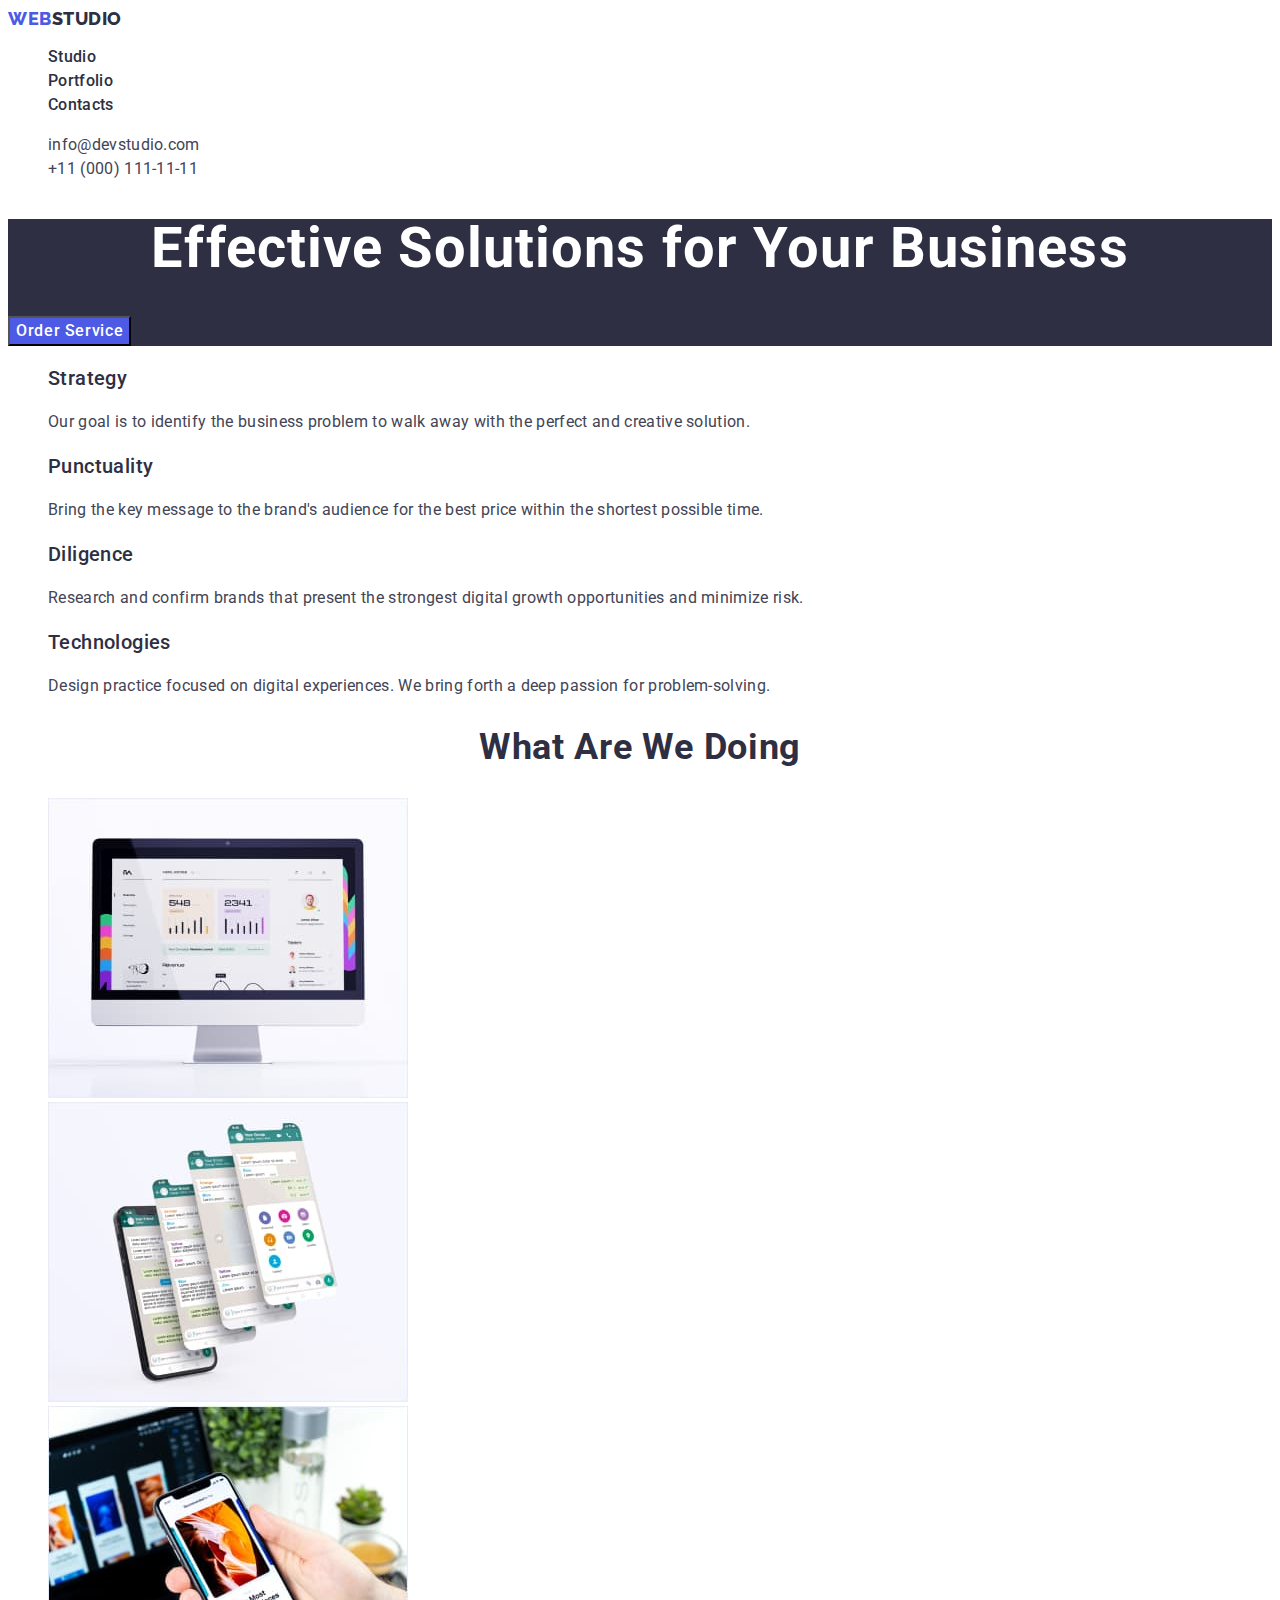
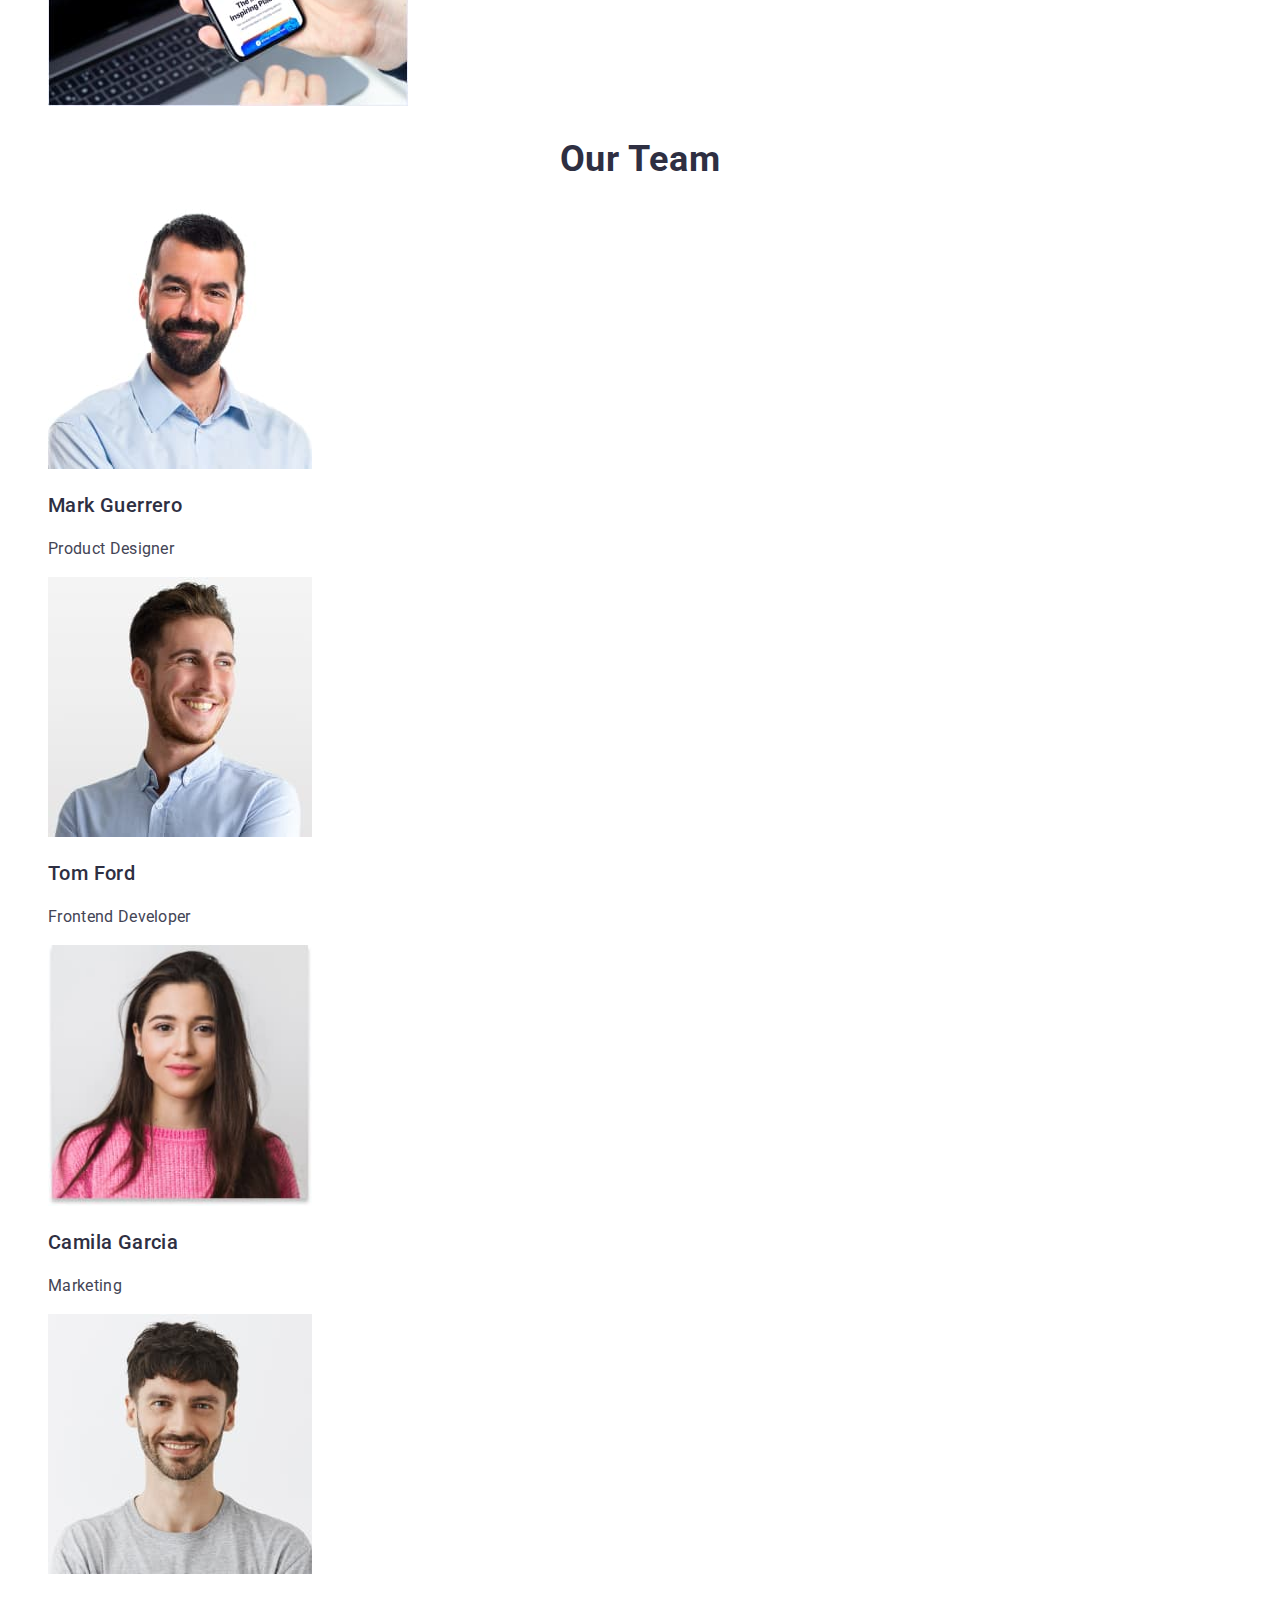
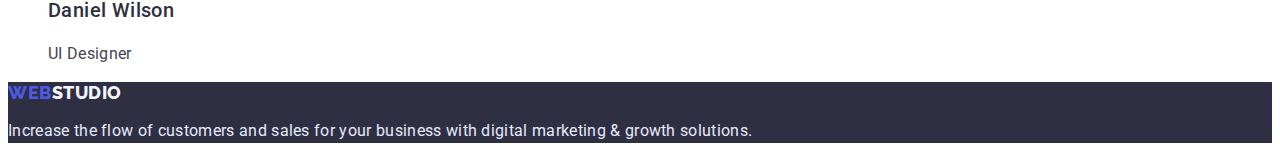
==== index.html @ 85e49968 "Initial commit" ====
<!DOCTYPE html>
<html lang="en">

<head>
    <meta charset="UTF-8">
    <meta http-equiv="X-UA-Compatible" content="IE=edge">
    <meta name="viewport" content="width=device-width, initial-scale=1.0">
    <link rel="preconnect" href="https://fonts.googleapis.com">
    <link rel="preconnect" href="https://fonts.gstatic.com" crossorigin>
    <link
        href="https://fonts.googleapis.com/css2?family=Raleway:wght@800&family=Roboto:wght@400;500;700;900&display=swap"
        rel="stylesheet">
    <link rel="stylesheet" href="./css/styles.css">

    <title>Студія</title>
</head>

<body>
    <header class="header">
        <nav class="nav">
            <a class="logo link" href="./index.html">Web<span class="color">Studio</span></a>
            <ul class="menu list">
                <li class="menu-item"><a class="menu-link link" href="./index.html">Studio</a></li>
                <li class="menu-item"><a class="menu-link link" href="./portfolio.html">Portfolio</a></li>
                <li class="menu-item"><a class="menu-link link" href="">Contacts</a></li>
            </ul>
        </nav>
        <address class="address">
            <ul class="address-list list">
                <li class="address-item"><a class="address-link link"
                        href="mailto:info@devstudio.com">info@devstudio.com</a></li>
                <li class="address-item"><a class="address-link link" href="tel:+110001111111">+11 (000) 111-11-11</a>
                </li>
            </ul>
        </address>
    </header>
    <main>
        <!-- Section Hero -->
        <section class="hero">
            <h1 class="hero-title">Effective Solutions for Your Business</h1>
            <button class="hero-button" type="button">Order Service</button>
        </section>
         <!-- Section Advantages (h2 need to hide in css) -->
        <section class="advantages">
            <h2 hidden class="adv-title">Our Advantages</h2>
            <ul class="adv-list list">
                <li class="adv-list-items">
                    <h3 class="adv-subtitle">Strategy</h3>
                    <p class="adv-text text">
                        Our goal is to identify the business problem to walk away with the perfect and creative
                        solution.
                    </p>
                </li>
                <li class="adv-list-items">
                    <h3 class="adv-subtitle">Punctuality</h3>
                    <p class="adv-text text">
                        Bring the key message to the brand's audience for the best price within the shortest possible
                        time.
                    </p>
                </li>
                <li class="adv-list-items">
                    <h3 class="adv-subtitle">Diligence</h3>
                    <p class="adv-text text">
                        Research and confirm brands that present the strongest digital growth opportunities and minimize
                        risk.
                    </p>
                </li>
                <li class="adv-list-items">
                    <h3 class="adv-subtitle">Technologies</h3>
                    <p class="adv-text text">
                        Design practice focused on digital experiences. We bring forth a deep passion for
                        problem-solving.
                    </p>
                </li>
            </ul>
        </section>
        <!-- Section What we are doing -->
        <section class="work">
            <h2 class="work-title">What are we doing</h2>
            <ul class="work-list list">
                <li><img src="./images/img-1.jpg" alt="Computer monitor" width="360"></li>
                <li><img src="./images/img-2.jpg" alt="Mobile app image" width="360"></li>
                <li><img src="./images/img-3.jpg" alt="Responsive website design image" width="360"></li>
            </ul>
        </section>
        <!-- Section Our team -->
        <section class="team">
            <h2 class="team-title">Our Team</h2>
            <ul class="team-list list">
                <li>
                    <img src="./images/Marc-Guerrero.jpg" alt="Marck Guerrero photo" width="264">
                    <h3 class="team-subtitle">Mark Guerrero</h3>
                    <p class="team-text">Product Designer</p>
                </li>
                <li>
                    <img src="./images/Tom-Ford.jpg" alt="Tom Ford photo" width="264">
                    <h3 class="team-subtitle">Tom Ford</h3>
                    <p class="team-text">Frontend Developer</p>
                </li>
                <li>
                    <img src="./images/Camila-Garcia.jpg" alt="Camila Garcia photo" width="264">
                    <h3 class="team-subtitle">Camila Garcia</h3>
                    <p class="team-text">Marketing</p>
                </li>
                <li>
                    <img src="./images/Daniel-Wilson.jpg" alt="Daniel Wilson photo" width="264">
                    <h3 class="team-subtitle">Daniel Wilson</h3>
                    <p class="team-text">UI Designer</p>
                </li>
            </ul>
        </section>
    </main>
    <footer class="footer">
        <a class="footer-logo link" href="./index.html">Web<span class="footer-color">Studio</span></a>
        <p class="footer-text">Increase the flow of customers and sales for your business with digital marketing &
            growth
            solutions.</p>
    </footer>
</body>

</html>
---- css/styles.css ----
:root {
  --text-color: #434455;
  --title-text-color: #2e2f42;
  --primary-brand-color: #4d5ae5;
  --pressed-state-color: #404bbf;
  --primary-accent-color: #e7e9fc;
  --primary-bg-color: #f4f4fd;
}

body {
  font-family: "Roboto", sans-serif;
  color: var(--text-color);
}

/* ============= COPMPONENTS ======================= */
.list {
  list-style: none;
}

.link {
  text-decoration: none;
}

.h2-title {
  font-family: "Roboto", sans-serif;
  font-weight: 700;
  font-size: 36px;
  line-height: 1.11;
  text-align: center;
  letter-spacing: 0.02em;
  text-transform: capitalize;

  color: var(--title-text-color);
}

.h3-title {
  font-family: "Roboto", sans-serif;
  font-weight: 500;
  font-size: 20px;
  line-height: 1.2;
  letter-spacing: 0.02em;

  color: var(--title-text-color);
}

.text {
  font-family: "Roboto", sans-serif;
  font-weight: 400;
  font-size: 16px;
  line-height: 1.5;
  letter-spacing: 0.02em;

  color: var(--text-color);
}

/* ===============COMPONENTS====================== */

/* Header */

.logo {
  font-family: "Raleway", sans-serif;
  font-weight: 800;
  font-size: 18px;
  line-height: 1.17;
  letter-spacing: 0.03em;
  text-transform: uppercase;

  color: var(--primary-brand-color);
}

.color {
  color: #2e2f42;
}

.menu-link {
  font-family: "Roboto", sans-serif;
  font-weight: 500;
  font-size: 16px;
  line-height: 1.5;
  letter-spacing: 0.02em;

  color: var(--title-text-color);
}

.menu-link:hover,
.menu-link:focus {
  color: var(--pressed-state-color);
}

.address {
  font-style: normal;
}

.address-link {
  font-family: "Roboto", sans-serif;
  font-weight: 400;
  font-size: 16px;
  line-height: 1.5;
  letter-spacing: 0.02em;

  color: var(--text-color);
}

.address-link:hover,
.address-link:focus {
  color: var(--pressed-state-color);
}

/* Section HERO */

.hero {
  background-color: #2e2f42;
}

.hero-title {
  font-family: "Roboto", sans-serif;
  font-weight: 700;
  font-size: 56px;
  line-height: 1.07;
  text-align: center;
  letter-spacing: 0.02em;

  color: #ffffff;
}

.hero-button {
  font-family: "Roboto", sans-serif;
  font-weight: 500;
  font-size: 16px;
  line-height: 1.5;
  align-items: center;
  letter-spacing: 0.04em;
  cursor: pointer;

  color: #ffffff;
  background-color: var(--primary-brand-color);
}

/* Section ADVANTAGES */

.adv-subtitle {
  font-family: "Roboto", sans-serif;
  font-weight: 500;
  font-size: 20px;
  line-height: 1.2;
  letter-spacing: 0.02em;

  color: var(--title-text-color);
}

/* Section WORK */
.work-title {
  font-family: "Roboto", sans-serif;
  font-weight: 700;
  font-size: 36px;
  line-height: 1.11;
  letter-spacing: 0.02em;
  text-transform: capitalize;
  text-align: center;

  color: #2e2f42;
}

/* Section  TEAM*/

.team-title {
  font-family: "Roboto", sans-serif;
  font-weight: 700;
  font-size: 36px;
  line-height: 1.11;
  letter-spacing: 0.02em;
  text-transform: capitalize;
  text-align: center;

  color: #2e2f42;
}

.team-subtitle {
  font-family: "Roboto", sans-serif;
  font-weight: 500;
  font-size: 20px;
  line-height: 1.2;
  letter-spacing: 0.02em;

  color: #2e2f42;
}

.team-text {
  font-family: "Roboto", sans-serif;
  font-weight: 400;
  font-size: 16px;
  line-height: 1.5;
  letter-spacing: 0.02em;

  color: #434455;
}

/* Footer */

.footer {
  background-color: #2e2f42;
}

.footer-logo {
  font-family: "Raleway", sans-serif;
  font-style: normal;
  font-weight: 800;
  font-size: 18px;
  line-height: 1.17;
  letter-spacing: 0.03em;
  text-transform: uppercase;

  color: var(--primary-brand-color);
}

.footer-color {
  color: #f4f4fd;
}

.footer-text {
  font-family: "Roboto", sans-serif;
  font-weight: 400;
  font-size: 16px;
  line-height: 1.5;
  letter-spacing: 0.02em;
  color: #e7e9fc;
}

/* -------PORTFOLIO PAGE--------- */

/* Filter */

.filter-button {
  font-family: "Roboto", sans-serif;
  font-weight: 500;
  font-size: 16px;
  line-height: 1.5;
  letter-spacing: 0.04em;
  cursor: pointer;

  color: var(--primary-brand-color);
}

.filter-button:hover,
.filter-button:focus {
  color: #e7e9fc;
  background-color: var(--primary-brand-color);
}

/* Works list */

.works-item-title {
  font-family: "Roboto";
  font-weight: 500;
  font-size: 20px;
  line-height: 1.2;
  letter-spacing: 0.02em;

  color: #2e2f42;
}

.item-text {
  font-family: "Roboto";
  font-weight: 400;
  font-size: 16px;
  line-height: 1.5;
  letter-spacing: 0.02em;
  
  color: #434455;
}
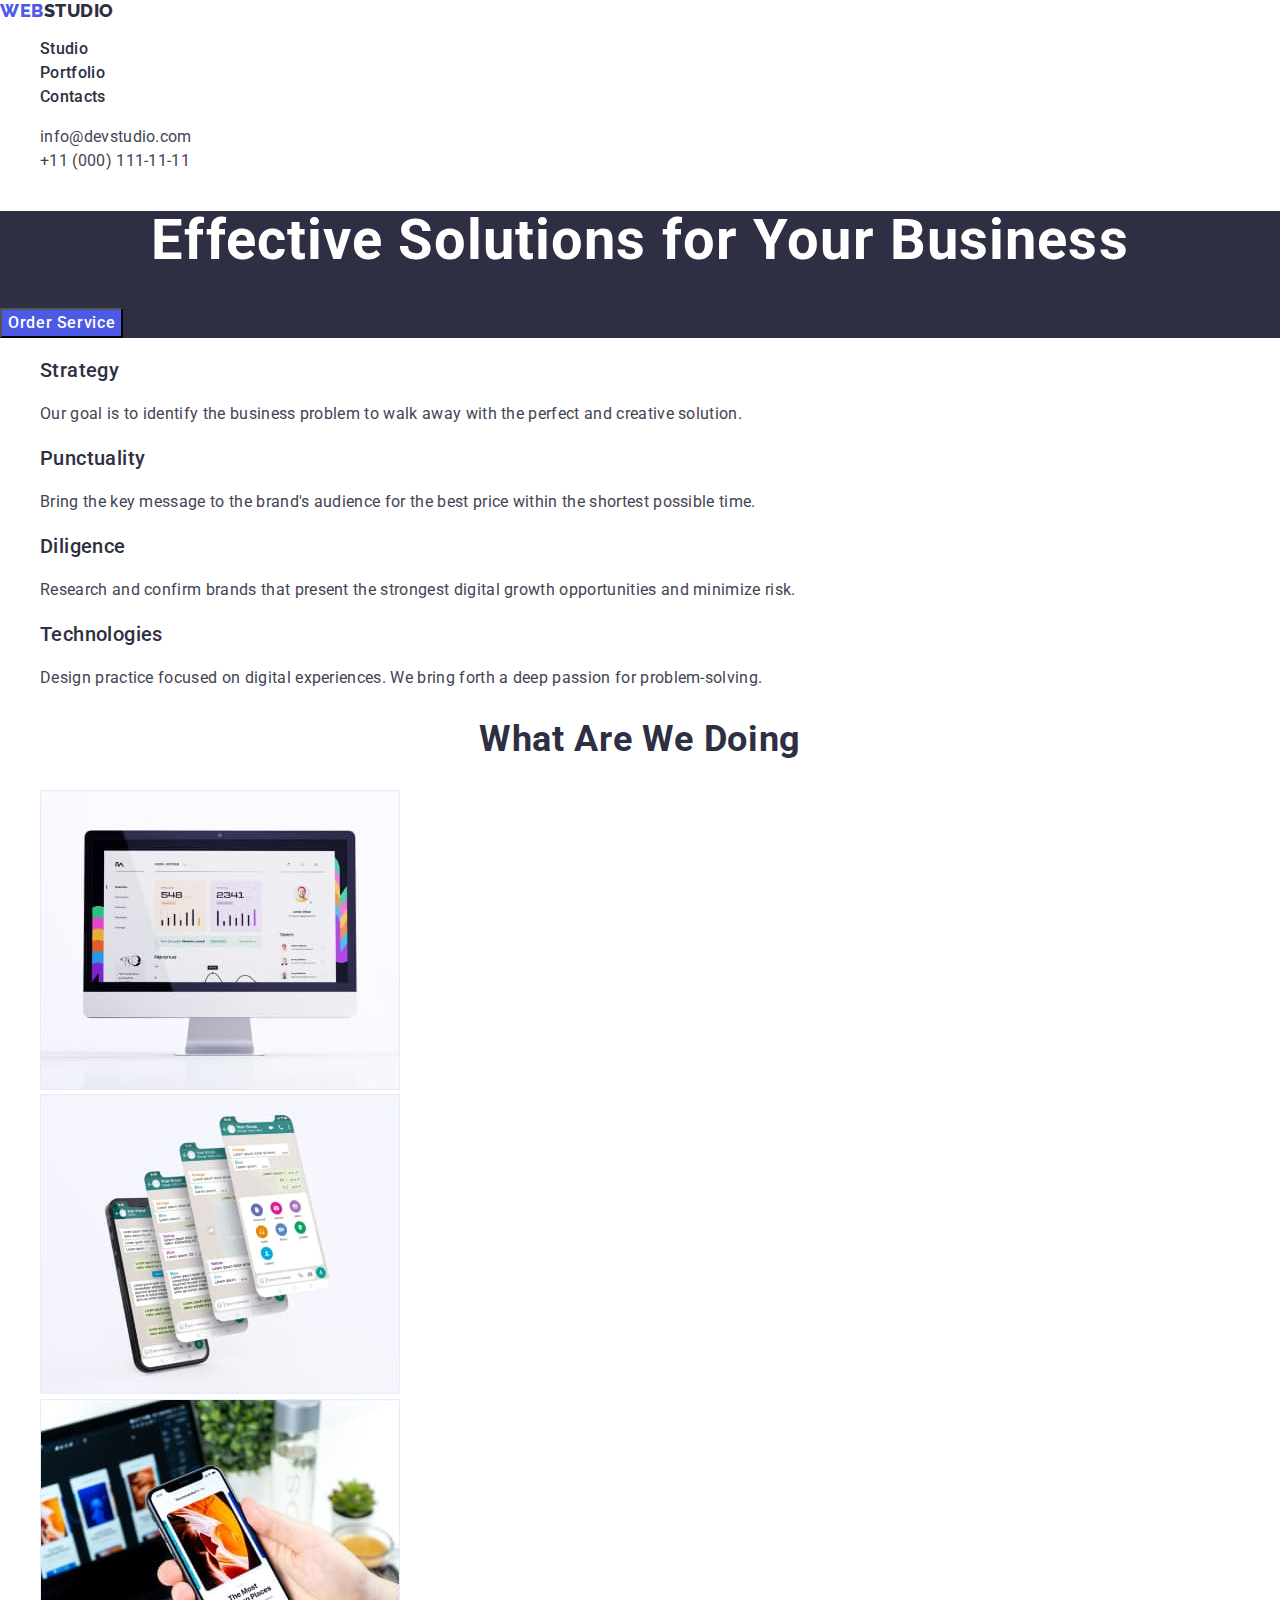
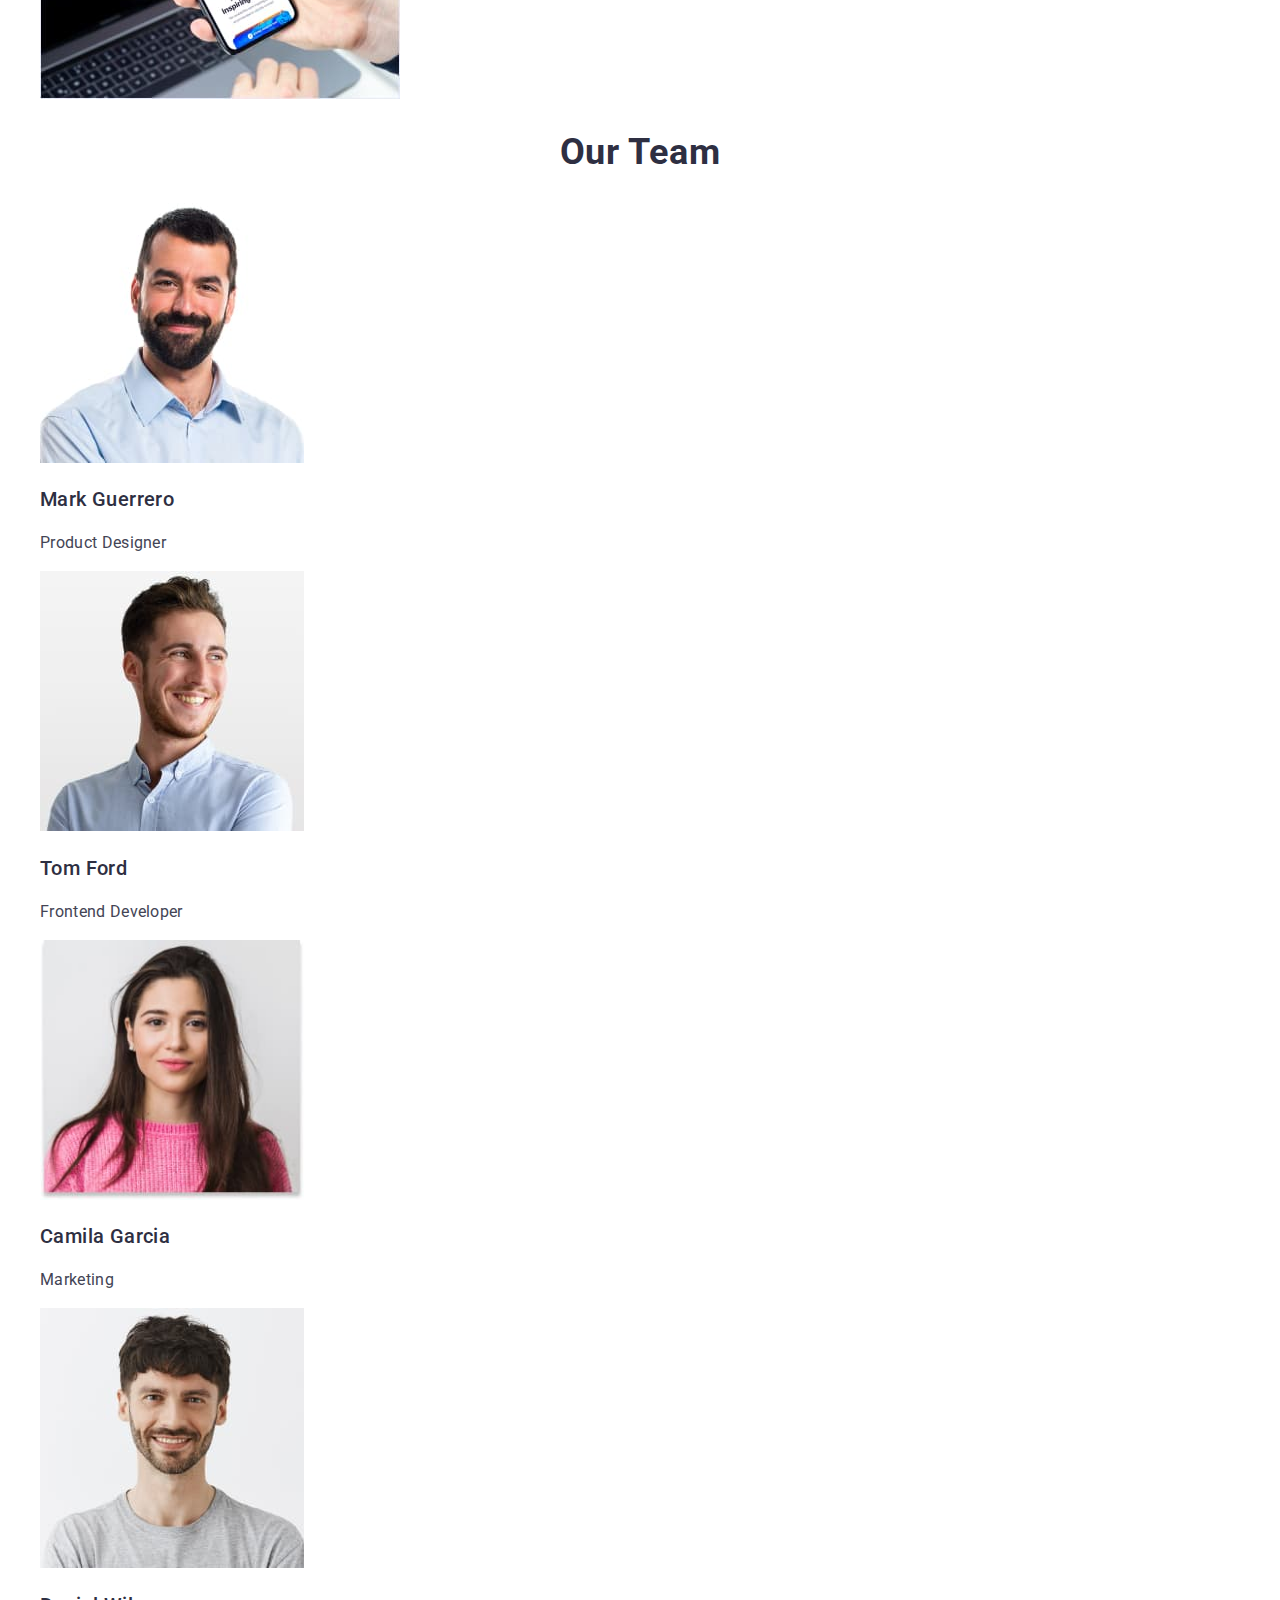
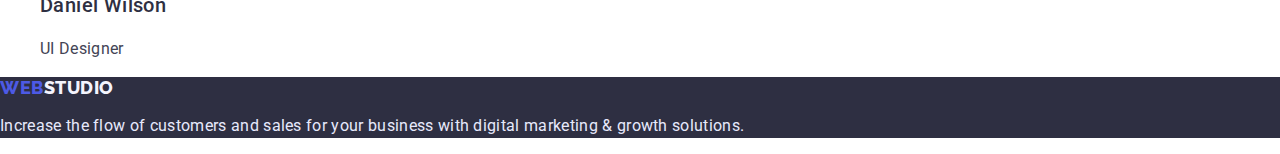
==== commit 1140dfab: "Add normolize css" ====
--- a/index.html
+++ b/index.html
@@ -10,6 +10,7 @@
     <link
         href="https://fonts.googleapis.com/css2?family=Raleway:wght@800&family=Roboto:wght@400;500;700;900&display=swap"
         rel="stylesheet">
+    <link rel="stylesheet" href="https://cdnjs.cloudflare.com/ajax/libs/modern-normalize/1.1.0/modern-normalize.min.css">
     <link rel="stylesheet" href="./css/styles.css">
 
     <title>Студія</title>
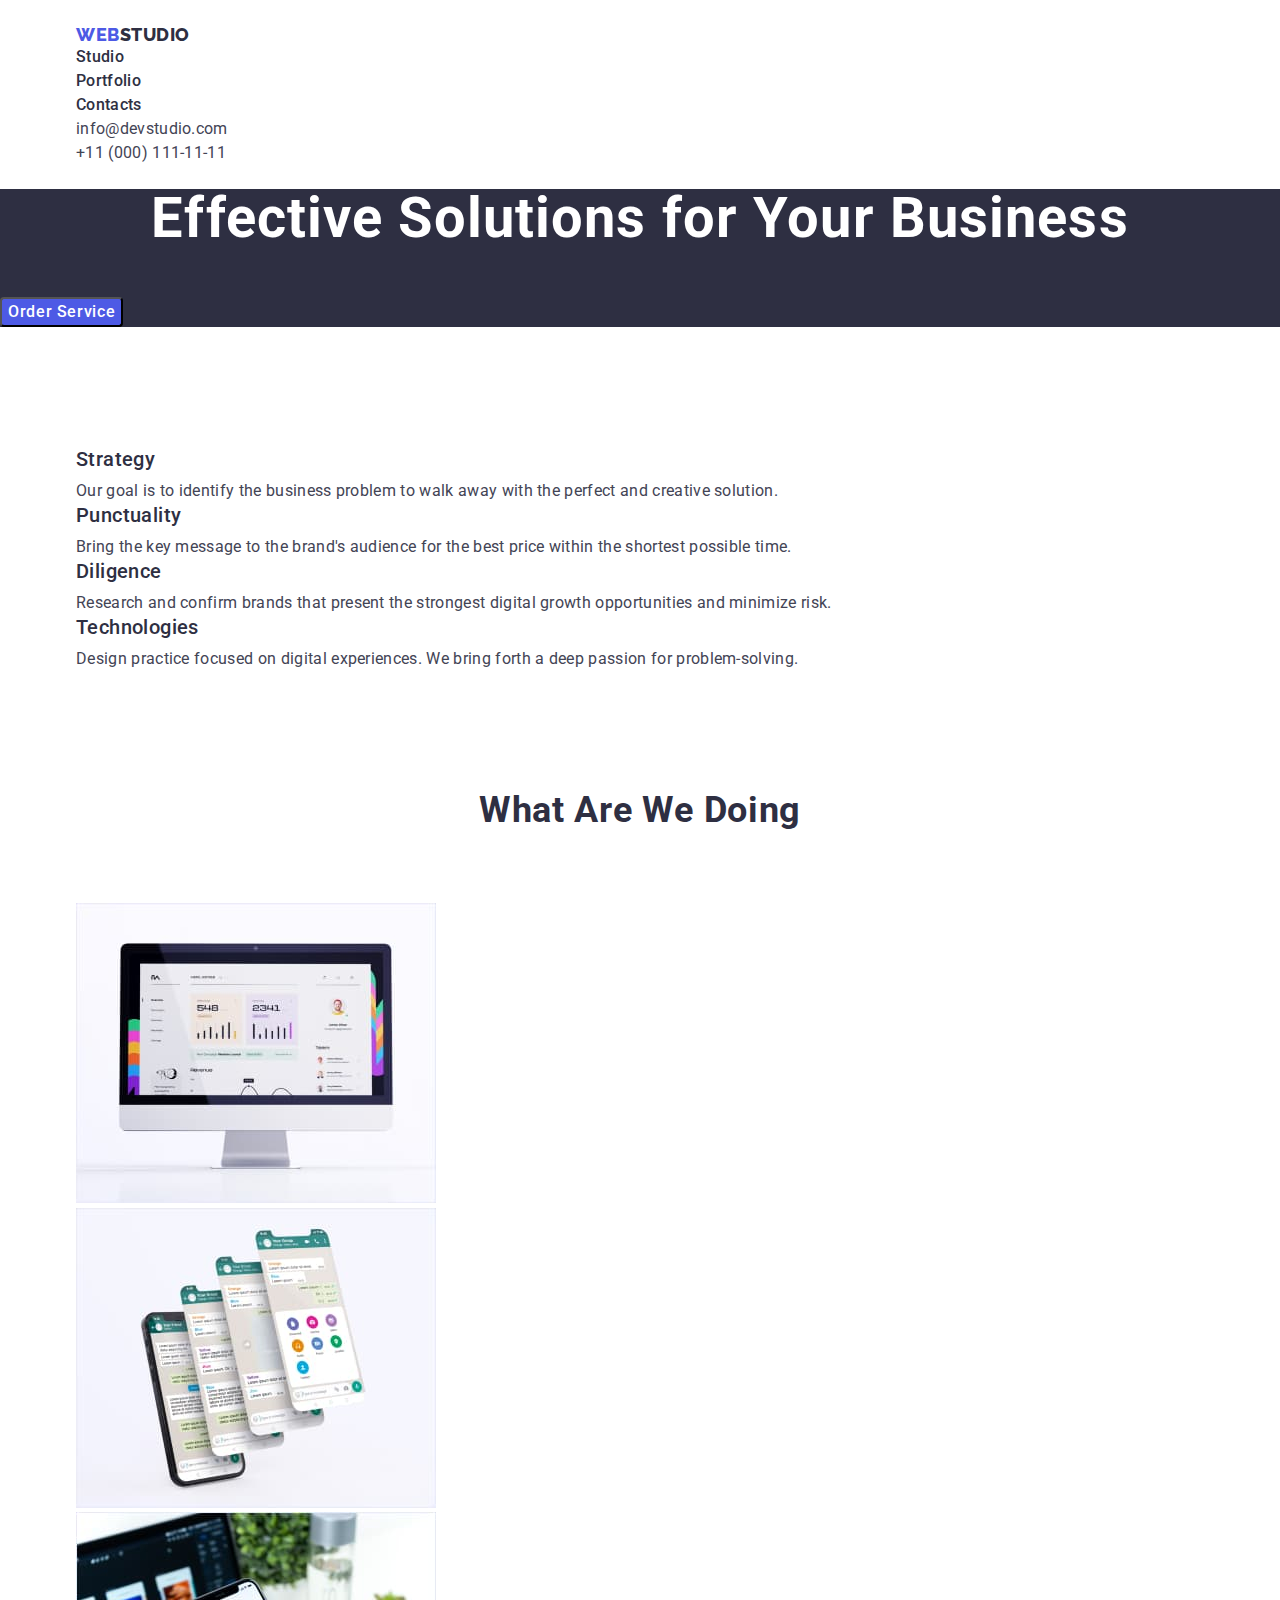
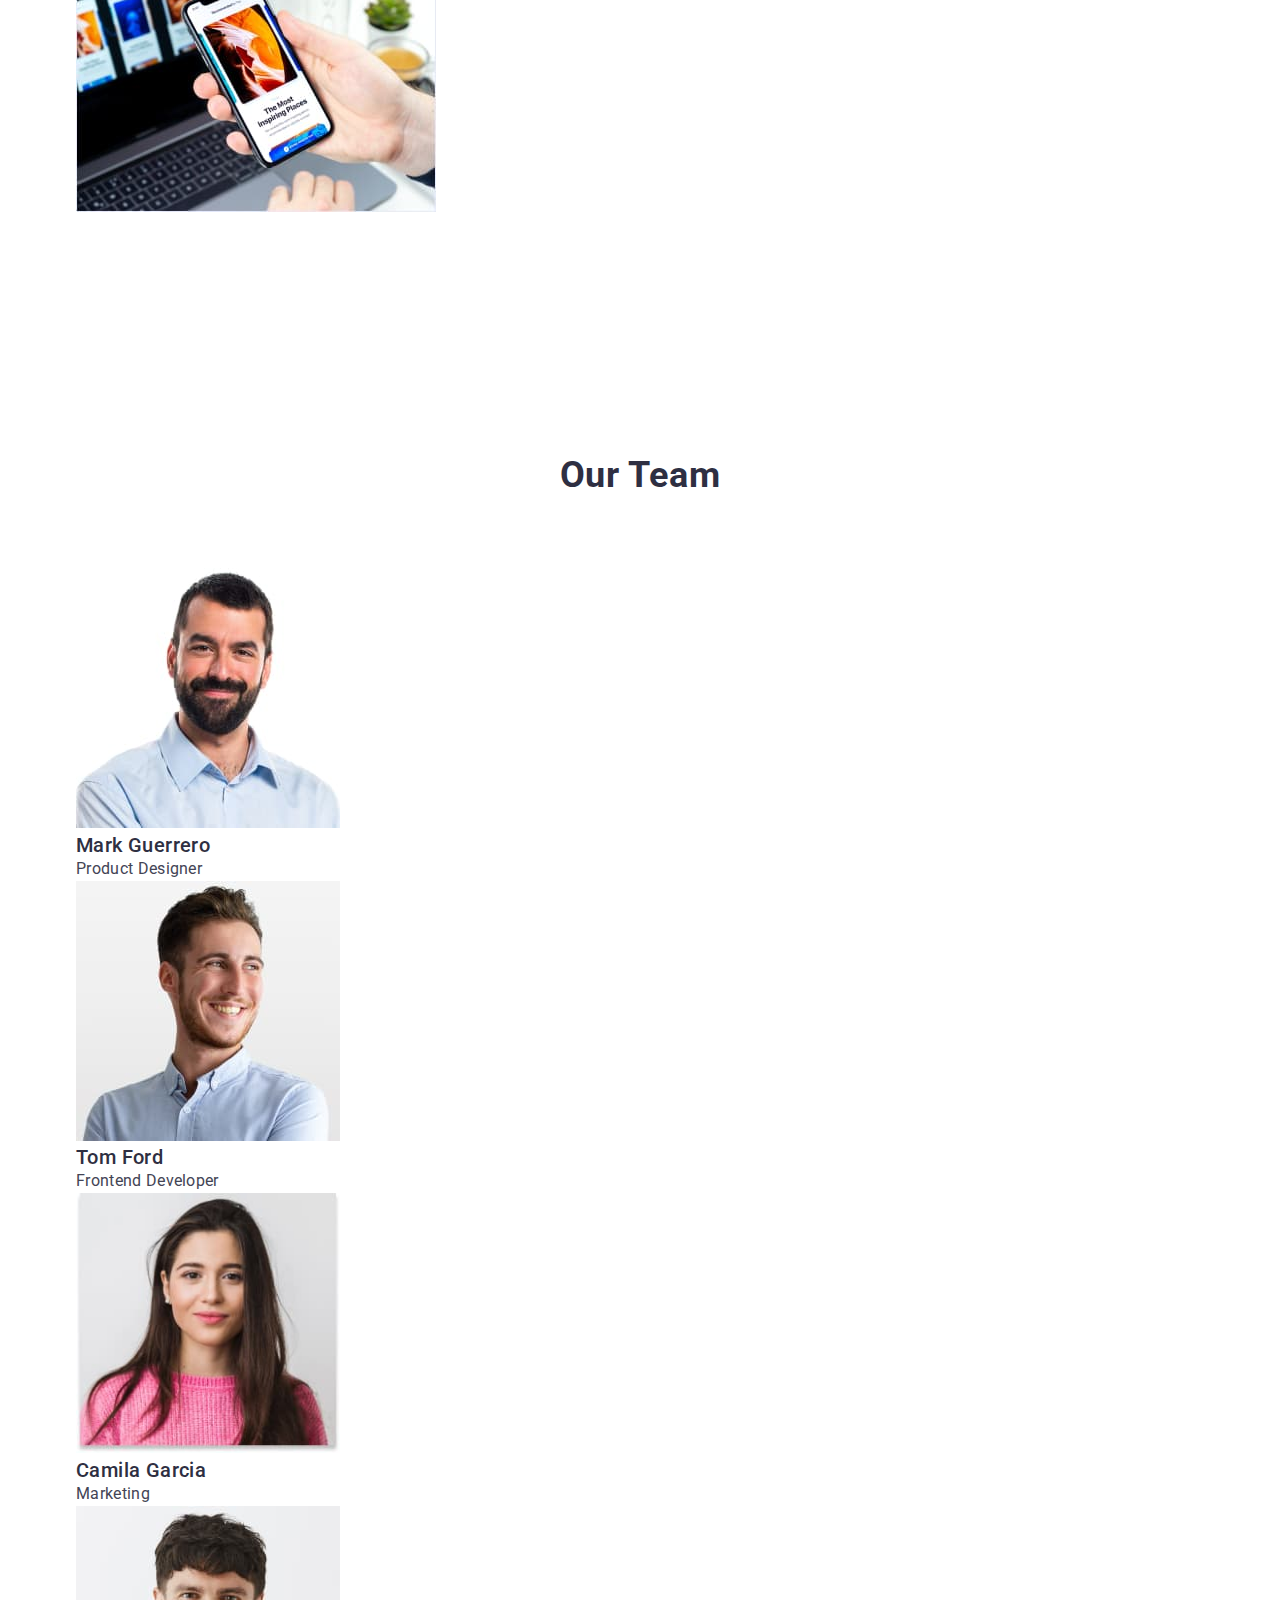
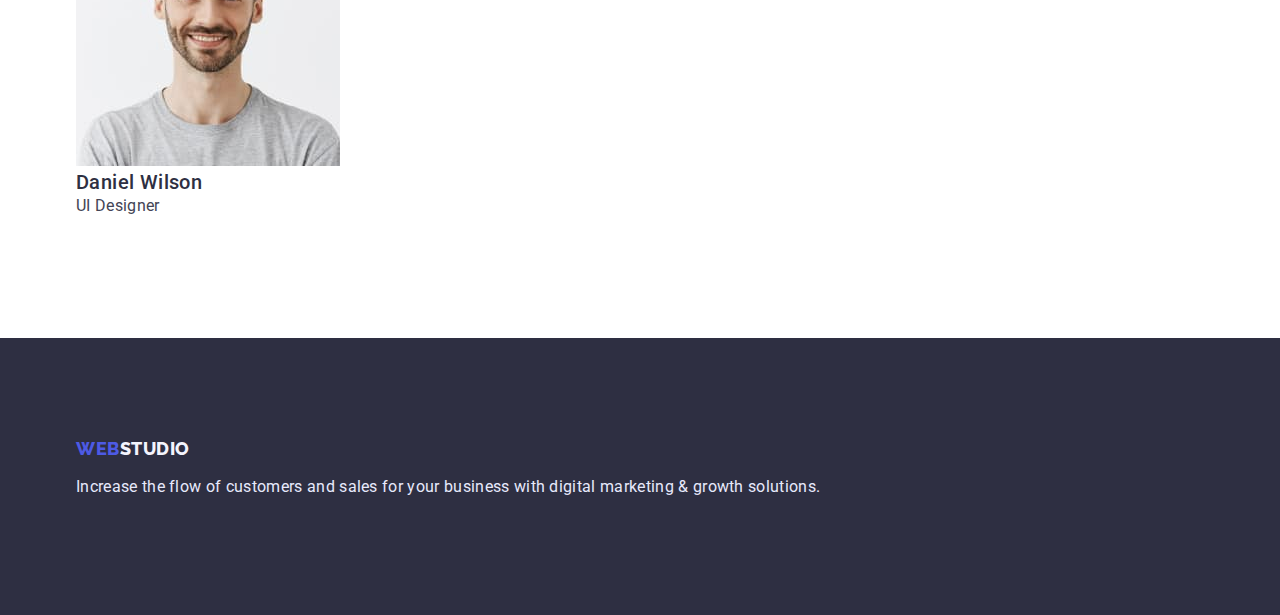
==== commit 6b82da7a: "add containers" ====
--- a/index.html
+++ b/index.html
@@ -10,7 +10,8 @@
     <link
         href="https://fonts.googleapis.com/css2?family=Raleway:wght@800&family=Roboto:wght@400;500;700;900&display=swap"
         rel="stylesheet">
-    <link rel="stylesheet" href="https://cdnjs.cloudflare.com/ajax/libs/modern-normalize/1.1.0/modern-normalize.min.css">
+    <link rel="stylesheet"
+        href="https://cdnjs.cloudflare.com/ajax/libs/modern-normalize/1.1.0/modern-normalize.min.css">
     <link rel="stylesheet" href="./css/styles.css">
 
     <title>Студія</title>
@@ -18,22 +19,25 @@
 
 <body>
     <header class="header">
-        <nav class="nav">
-            <a class="logo link" href="./index.html">Web<span class="color">Studio</span></a>
-            <ul class="menu list">
-                <li class="menu-item"><a class="menu-link link" href="./index.html">Studio</a></li>
-                <li class="menu-item"><a class="menu-link link" href="./portfolio.html">Portfolio</a></li>
-                <li class="menu-item"><a class="menu-link link" href="">Contacts</a></li>
-            </ul>
-        </nav>
-        <address class="address">
-            <ul class="address-list list">
-                <li class="address-item"><a class="address-link link"
-                        href="mailto:info@devstudio.com">info@devstudio.com</a></li>
-                <li class="address-item"><a class="address-link link" href="tel:+110001111111">+11 (000) 111-11-11</a>
-                </li>
-            </ul>
-        </address>
+        <div class="container header-padding">
+            <nav class="nav">
+                <a class="logo link" href="./index.html">Web<span class="color">Studio</span></a>
+                <ul class="menu list">
+                    <li class="menu-item"><a class="menu-link link" href="./index.html">Studio</a></li>
+                    <li class="menu-item"><a class="menu-link link" href="./portfolio.html">Portfolio</a></li>
+                    <li class="menu-item"><a class="menu-link link" href="">Contacts</a></li>
+                </ul>
+            </nav>
+            <address class="address">
+                <ul class="address-list list">
+                    <li class="address-item"><a class="address-link link"
+                            href="mailto:info@devstudio.com">info@devstudio.com</a></li>
+                    <li class="address-item"><a class="address-link link" href="tel:+110001111111">+11 (000)
+                            111-11-11</a>
+                    </li>
+                </ul>
+            </address>
+        </div>
     </header>
     <main>
         <!-- Section Hero -->
@@ -41,81 +45,91 @@
             <h1 class="hero-title">Effective Solutions for Your Business</h1>
             <button class="hero-button" type="button">Order Service</button>
         </section>
-         <!-- Section Advantages (h2 need to hide in css) -->
+        <!-- Section Advantages (h2 need to hide in css) -->
         <section class="advantages">
-            <h2 hidden class="adv-title">Our Advantages</h2>
-            <ul class="adv-list list">
-                <li class="adv-list-items">
-                    <h3 class="adv-subtitle">Strategy</h3>
-                    <p class="adv-text text">
-                        Our goal is to identify the business problem to walk away with the perfect and creative
-                        solution.
-                    </p>
-                </li>
-                <li class="adv-list-items">
-                    <h3 class="adv-subtitle">Punctuality</h3>
-                    <p class="adv-text text">
-                        Bring the key message to the brand's audience for the best price within the shortest possible
-                        time.
-                    </p>
-                </li>
-                <li class="adv-list-items">
-                    <h3 class="adv-subtitle">Diligence</h3>
-                    <p class="adv-text text">
-                        Research and confirm brands that present the strongest digital growth opportunities and minimize
-                        risk.
-                    </p>
-                </li>
-                <li class="adv-list-items">
-                    <h3 class="adv-subtitle">Technologies</h3>
-                    <p class="adv-text text">
-                        Design practice focused on digital experiences. We bring forth a deep passion for
-                        problem-solving.
-                    </p>
-                </li>
-            </ul>
+            <div class="container adv-padding">
+                <h2 hidden class="adv-title">Our Advantages</h2>
+                <ul class="adv-list list">
+                    <li class="adv-list-items">
+                        <h3 class="adv-subtitle">Strategy</h3>
+                        <p class="text text-padding">
+                            Our goal is to identify the business problem to walk away with the perfect and creative
+                            solution.
+                        </p>
+                    </li>
+                    <li class="adv-list-items">
+                        <h3 class="adv-subtitle">Punctuality</h3>
+                        <p class="text text-padding">
+                            Bring the key message to the brand's audience for the best price within the shortest
+                            possible
+                            time.
+                        </p>
+                    </li>
+                    <li class="adv-list-items">
+                        <h3 class="adv-subtitle">Diligence</h3>
+                        <p class="text text-padding">
+                            Research and confirm brands that present the strongest digital growth opportunities and
+                            minimize
+                            risk.
+                        </p>
+                    </li>
+                    <li class="adv-list-items">
+                        <h3 class="adv-subtitle">Technologies</h3>
+                        <p class="text text-padding">
+                            Design practice focused on digital experiences. We bring forth a deep passion for
+                            problem-solving.
+                        </p>
+                    </li>
+                </ul>
+            </div>
         </section>
-        <!-- Section What we are doing -->
+        <!-- Section What we are doing (WORK) -->
         <section class="work">
-            <h2 class="work-title">What are we doing</h2>
-            <ul class="work-list list">
-                <li><img src="./images/img-1.jpg" alt="Computer monitor" width="360"></li>
-                <li><img src="./images/img-2.jpg" alt="Mobile app image" width="360"></li>
-                <li><img src="./images/img-3.jpg" alt="Responsive website design image" width="360"></li>
-            </ul>
+            <div class="container work-padding">
+                <h2 class="work-title">What are we doing</h2>
+                <ul class="work-list list">
+                    <li><img src="./images/img-1.jpg" alt="Computer monitor" width="360"></li>
+                    <li><img src="./images/img-2.jpg" alt="Mobile app image" width="360"></li>
+                    <li><img src="./images/img-3.jpg" alt="Responsive website design image" width="360"></li>
+                </ul>
+            </div>
         </section>
         <!-- Section Our team -->
         <section class="team">
-            <h2 class="team-title">Our Team</h2>
-            <ul class="team-list list">
-                <li>
-                    <img src="./images/Marc-Guerrero.jpg" alt="Marck Guerrero photo" width="264">
-                    <h3 class="team-subtitle">Mark Guerrero</h3>
-                    <p class="team-text">Product Designer</p>
-                </li>
-                <li>
-                    <img src="./images/Tom-Ford.jpg" alt="Tom Ford photo" width="264">
-                    <h3 class="team-subtitle">Tom Ford</h3>
-                    <p class="team-text">Frontend Developer</p>
-                </li>
-                <li>
-                    <img src="./images/Camila-Garcia.jpg" alt="Camila Garcia photo" width="264">
-                    <h3 class="team-subtitle">Camila Garcia</h3>
-                    <p class="team-text">Marketing</p>
-                </li>
-                <li>
-                    <img src="./images/Daniel-Wilson.jpg" alt="Daniel Wilson photo" width="264">
-                    <h3 class="team-subtitle">Daniel Wilson</h3>
-                    <p class="team-text">UI Designer</p>
-                </li>
-            </ul>
+            <div class="container team-padding">
+                <h2 class="team-title">Our Team</h2>
+                <ul class="team-list list">
+                    <li>
+                        <img src="./images/Marc-Guerrero.jpg" alt="Marck Guerrero photo" width="264">
+                        <h3 class="team-subtitle">Mark Guerrero</h3>
+                        <p class="team-text">Product Designer</p>
+                    </li>
+                    <li>
+                        <img src="./images/Tom-Ford.jpg" alt="Tom Ford photo" width="264">
+                        <h3 class="team-subtitle">Tom Ford</h3>
+                        <p class="team-text">Frontend Developer</p>
+                    </li>
+                    <li>
+                        <img src="./images/Camila-Garcia.jpg" alt="Camila Garcia photo" width="264">
+                        <h3 class="team-subtitle">Camila Garcia</h3>
+                        <p class="team-text">Marketing</p>
+                    </li>
+                    <li>
+                        <img src="./images/Daniel-Wilson.jpg" alt="Daniel Wilson photo" width="264">
+                        <h3 class="team-subtitle">Daniel Wilson</h3>
+                        <p class="team-text">UI Designer</p>
+                    </li>
+                </ul>
+            </div>
         </section>
     </main>
     <footer class="footer">
-        <a class="footer-logo link" href="./index.html">Web<span class="footer-color">Studio</span></a>
-        <p class="footer-text">Increase the flow of customers and sales for your business with digital marketing &
-            growth
-            solutions.</p>
+        <div class="container footer-padding">
+            <a class="footer-logo link" href="./index.html">Web<span class="footer-color">Studio</span></a>
+            <p class="footer-text">Increase the flow of customers and sales for your business with digital marketing &
+                growth
+                solutions.</p>
+        </div>
     </footer>
 </body>
 
--- a/css/styles.css
+++ b/css/styles.css
@@ -14,6 +14,8 @@
 
 /* ============= COPMPONENTS ======================= */
 .list {
+  padding: 0;
+  margin: 0;
   list-style: none;
 }
 
@@ -55,7 +57,20 @@
 
 /* ===============COMPONENTS====================== */
 
+.container {
+  margin-left: auto;
+  margin-right: auto;
+  width: 1158px;
+  padding-left: 15px;
+  padding-right: 15px;
+}
+
 /* Header */
+
+.header-padding {
+  padding-top: 24px;
+  padding-bottom: 24px;
+}
 
 .logo {
   font-family: "Raleway", sans-serif;
@@ -120,6 +135,9 @@
   text-align: center;
   letter-spacing: 0.02em;
 
+  margin-top: 0;
+  margin-bottom: 48px;
+
   color: #ffffff;
 }
 
@@ -128,16 +146,23 @@
   font-weight: 500;
   font-size: 16px;
   line-height: 1.5;
-  align-items: center;
   letter-spacing: 0.04em;
   cursor: pointer;
 
+  align-items: center;
+  border-radius: 4px;
+
   color: #ffffff;
   background-color: var(--primary-brand-color);
 }
 
 /* Section ADVANTAGES */
 
+.adv-padding {
+  padding-top: 120px;
+  padding-bottom: 120px;
+}
+
 .adv-subtitle {
   font-family: "Roboto", sans-serif;
   font-weight: 500;
@@ -145,10 +170,24 @@
   line-height: 1.2;
   letter-spacing: 0.02em;
 
+  margin-top: 0;
+  margin-bottom: 8px;
+
   color: var(--title-text-color);
 }
 
+.text-padding {
+  margin-top: 0;
+  margin-bottom: 0;
+}
+
 /* Section WORK */
+
+.work-padding {
+  padding-top: 0;
+  padding-bottom: 120px;
+}
+
 .work-title {
   font-family: "Roboto", sans-serif;
   font-weight: 700;
@@ -158,10 +197,20 @@
   text-transform: capitalize;
   text-align: center;
 
+  padding-top: 0;
+  padding-bottom: 0;
+  margin-top: 0;
+  margin-bottom: 72px;
+
   color: #2e2f42;
 }
 
 /* Section  TEAM*/
+
+.team-padding {
+  padding-top: 120px;
+  padding-bottom: 120px;
+}
 
 .team-title {
   font-family: "Roboto", sans-serif;
@@ -172,6 +221,11 @@
   text-transform: capitalize;
   text-align: center;
 
+  padding-top: 0;
+  padding-bottom: 0;
+  margin-top: 0;
+  margin-bottom: 72px;
+
   color: #2e2f42;
 }
 
@@ -182,6 +236,9 @@
   line-height: 1.2;
   letter-spacing: 0.02em;
 
+  margin-top: 0;
+  margin-bottom: 0px;
+
   color: #2e2f42;
 }
 
@@ -192,10 +249,18 @@
   line-height: 1.5;
   letter-spacing: 0.02em;
 
+  margin-top: 0;
+  margin-bottom: 0;
+
   color: #434455;
 }
 
 /* Footer */
+
+.footer-padding {
+  padding-top: 100px;
+  padding-bottom: 100px;
+}
 
 .footer {
   background-color: #2e2f42;
@@ -230,6 +295,16 @@
 
 /* Filter */
 
+.padding {
+  padding-top: 96px;
+  padding-bottom: 120px;
+}
+
+.filter-list {
+  margin-top: 0;
+  margin-bottom: 72px;
+}
+
 .filter-button {
   font-family: "Roboto", sans-serif;
   font-weight: 500;
@@ -256,6 +331,9 @@
   line-height: 1.2;
   letter-spacing: 0.02em;
 
+  margin-top: 32;
+  margin-bottom: 8px;
+
   color: #2e2f42;
 }
 
@@ -265,6 +343,9 @@
   font-size: 16px;
   line-height: 1.5;
   letter-spacing: 0.02em;
+
+  margin-top: 0;
+  margin-bottom: 0;
   
   color: #434455;
 }
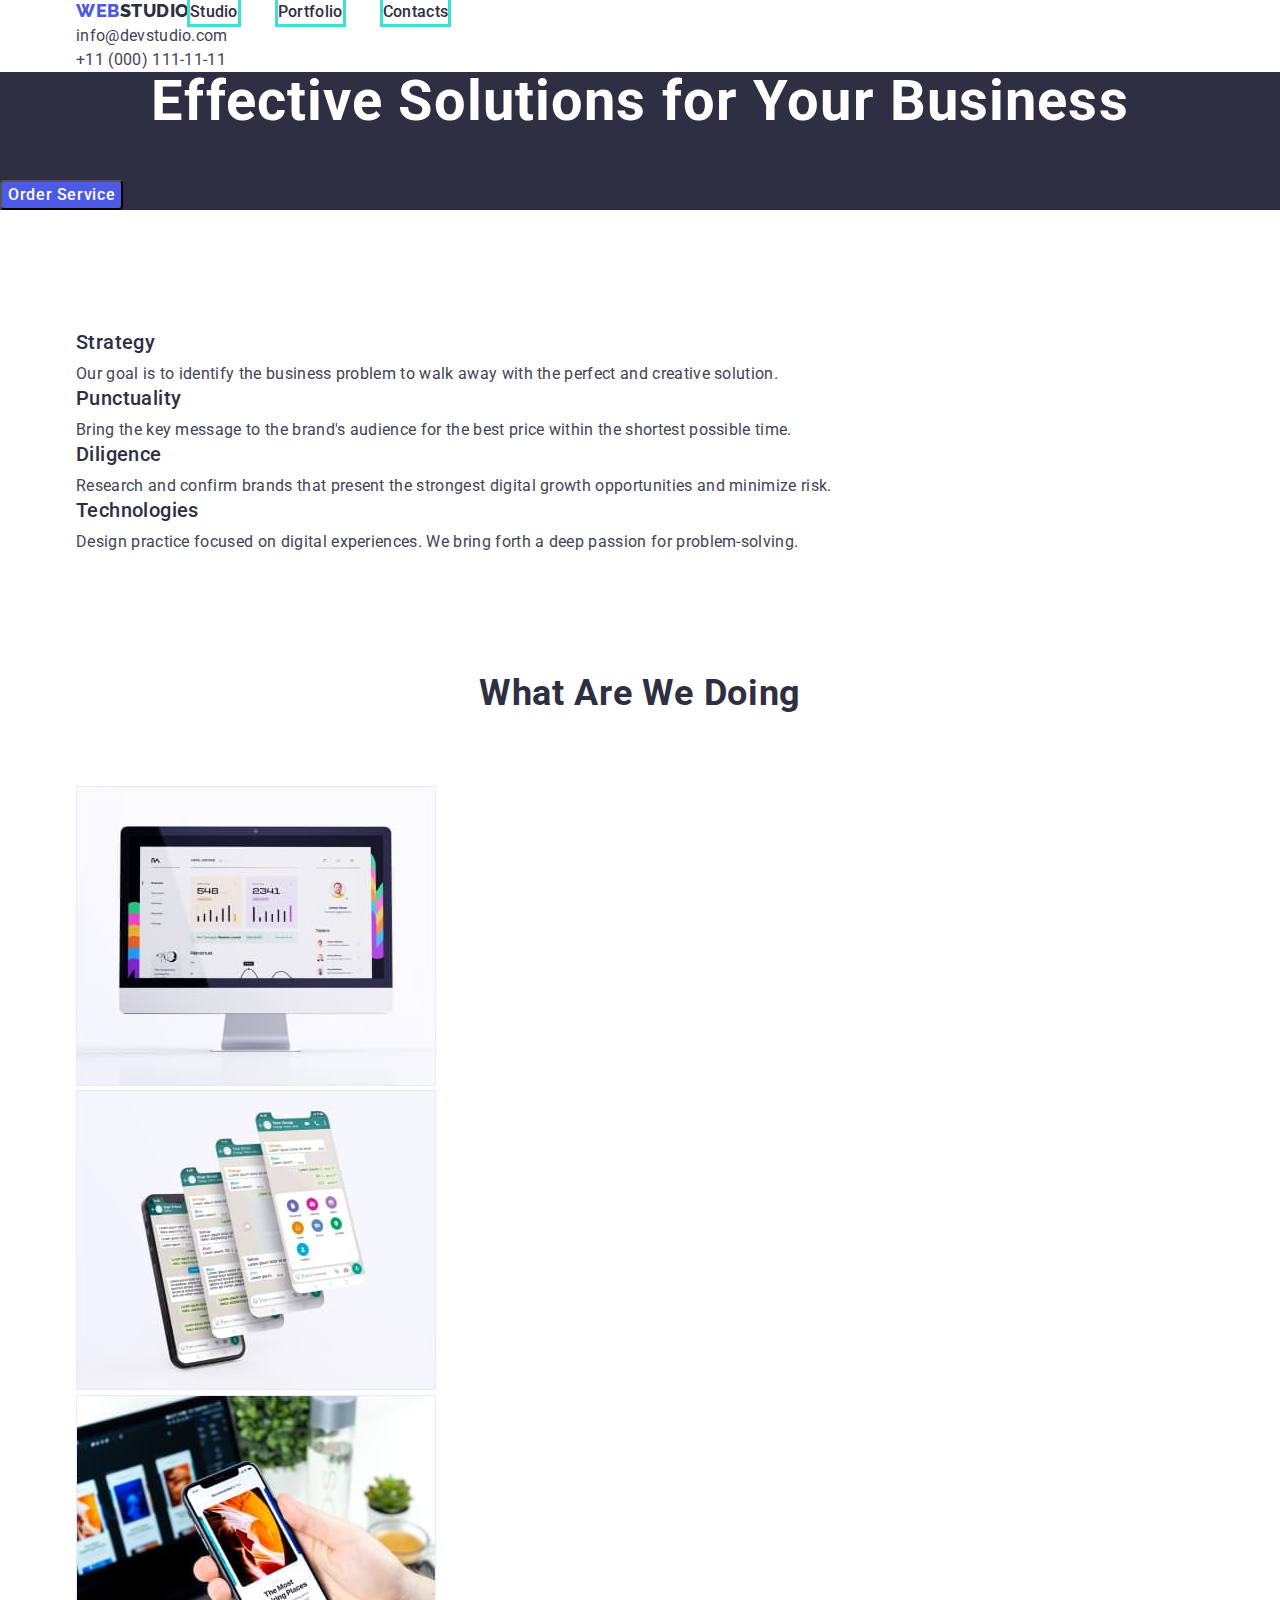
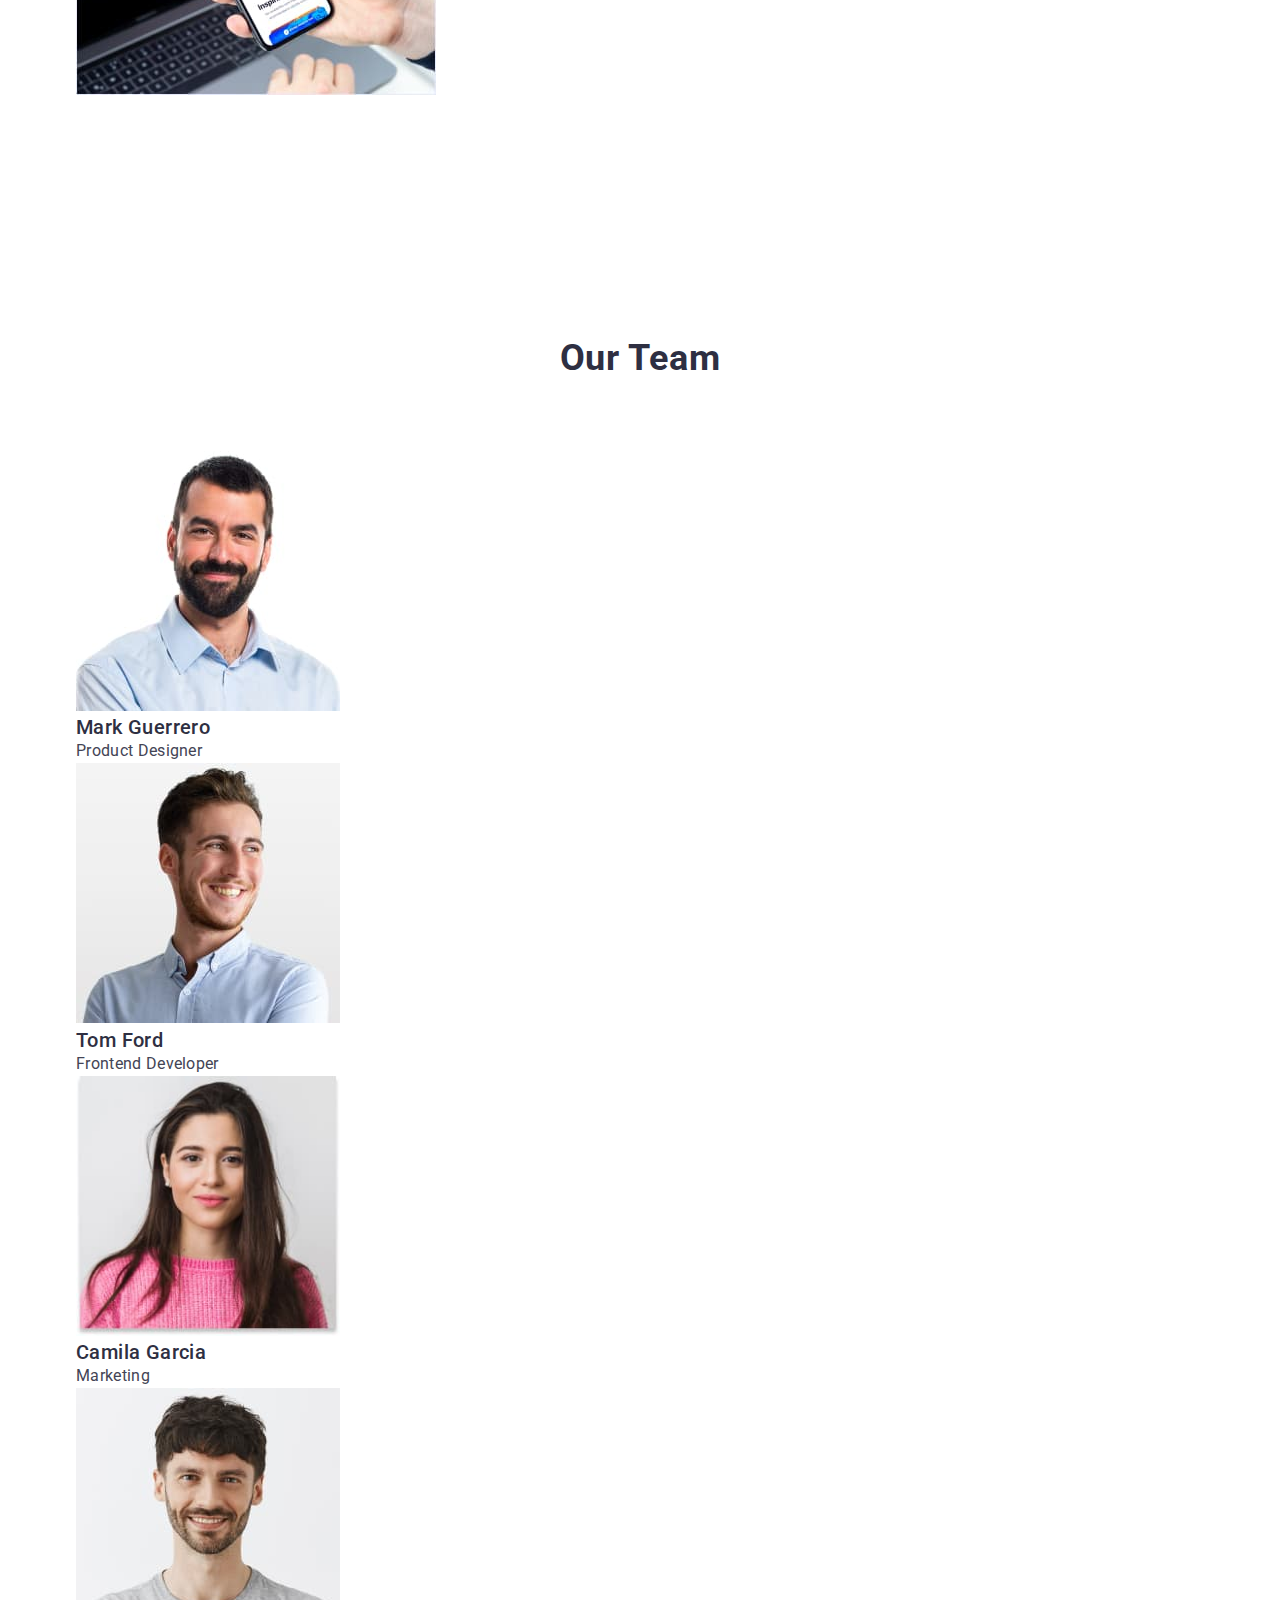
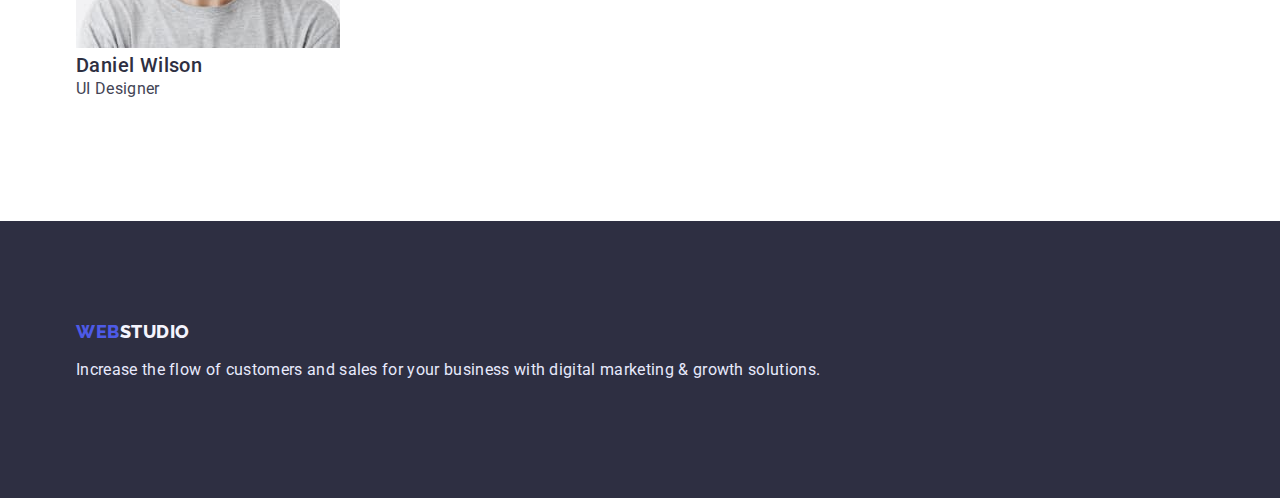
==== commit a0c42963: "Update index.html" ====
--- a/index.html
+++ b/index.html
@@ -19,7 +19,7 @@
 
 <body>
     <header class="header">
-        <div class="container header-padding">
+        <div class="container header">
             <nav class="nav">
                 <a class="logo link" href="./index.html">Web<span class="color">Studio</span></a>
                 <ul class="menu list">
--- a/css/styles.css
+++ b/css/styles.css
@@ -70,6 +70,19 @@
 .header-padding {
   padding-top: 24px;
   padding-bottom: 24px;
+
+  display: flex;
+}
+
+.nav {
+  display: flex;
+}
+
+
+.nav li {
+  outline: solid turquoise;
+  margin-right: 40px;
+
 }
 
 .logo {
@@ -85,6 +98,10 @@
 
 .color {
   color: #2e2f42;
+}
+
+.menu{
+  display: flex;
 }
 
 .menu-link {
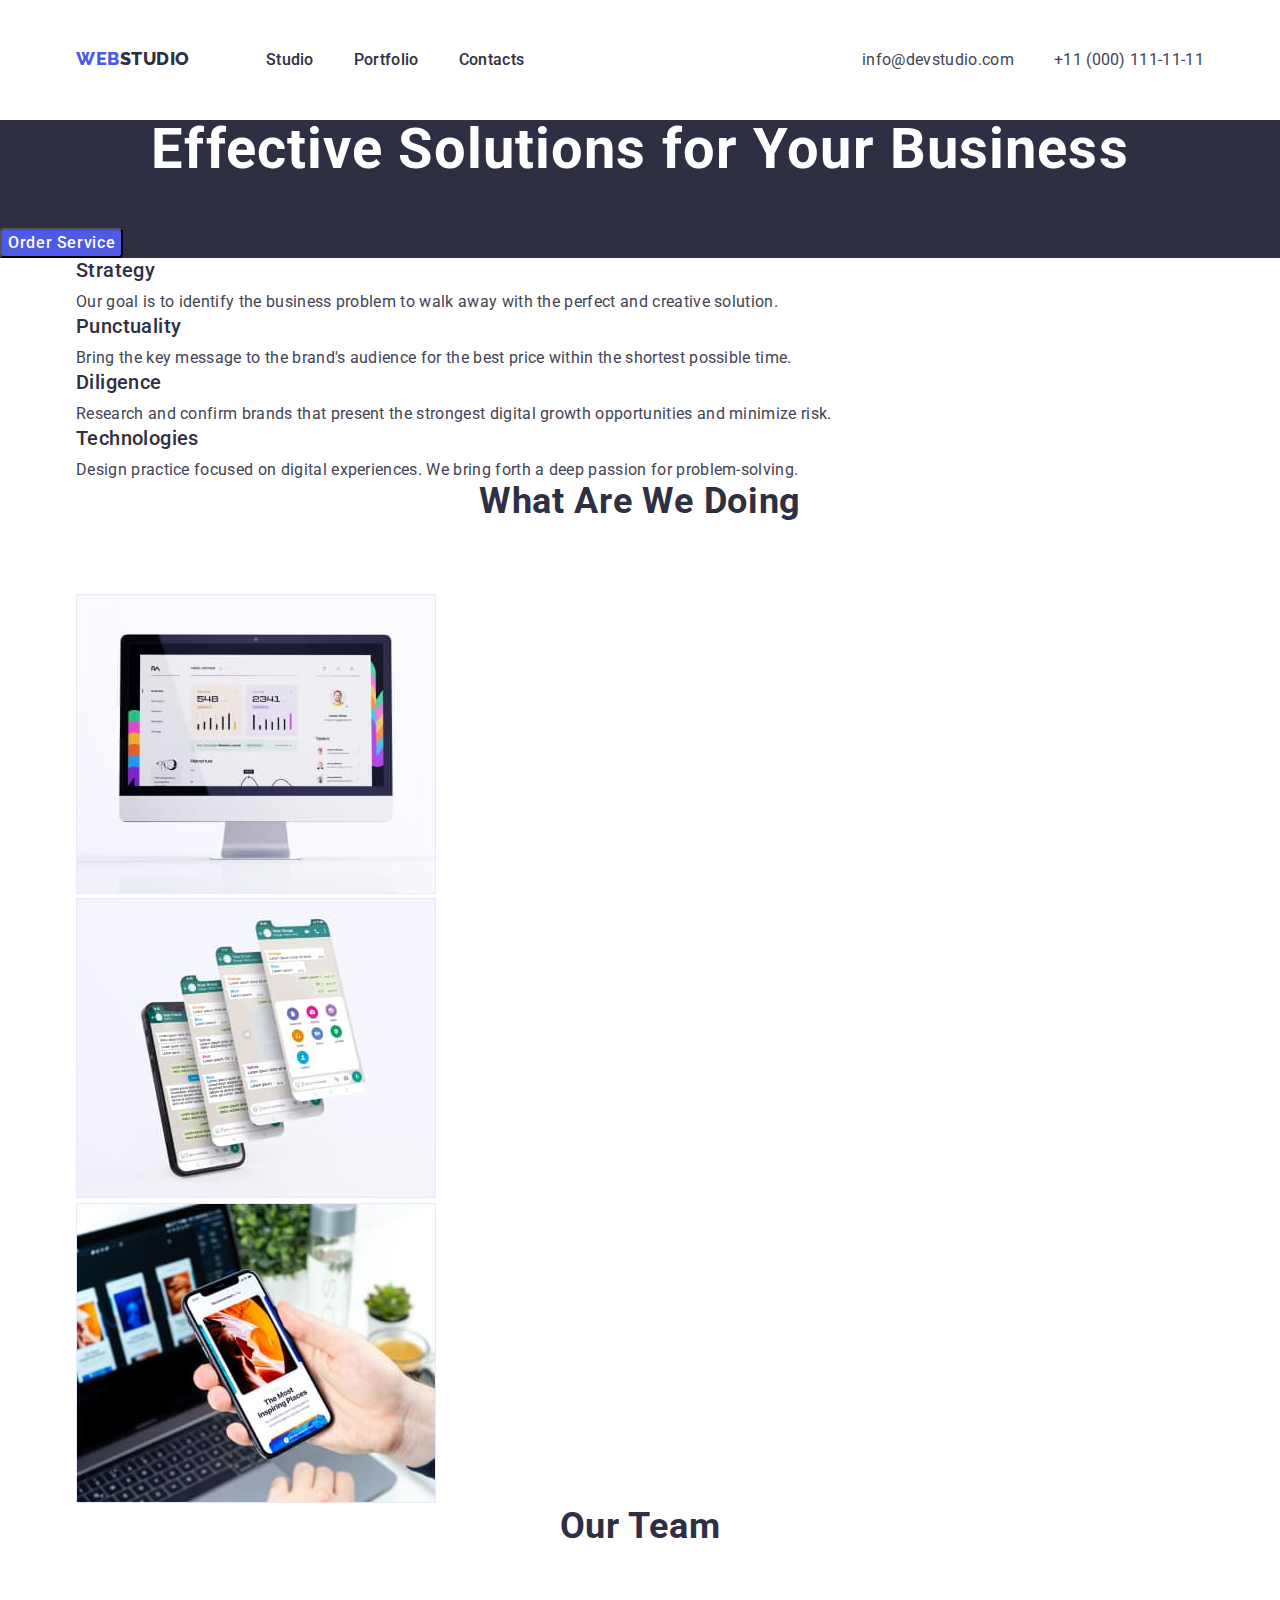
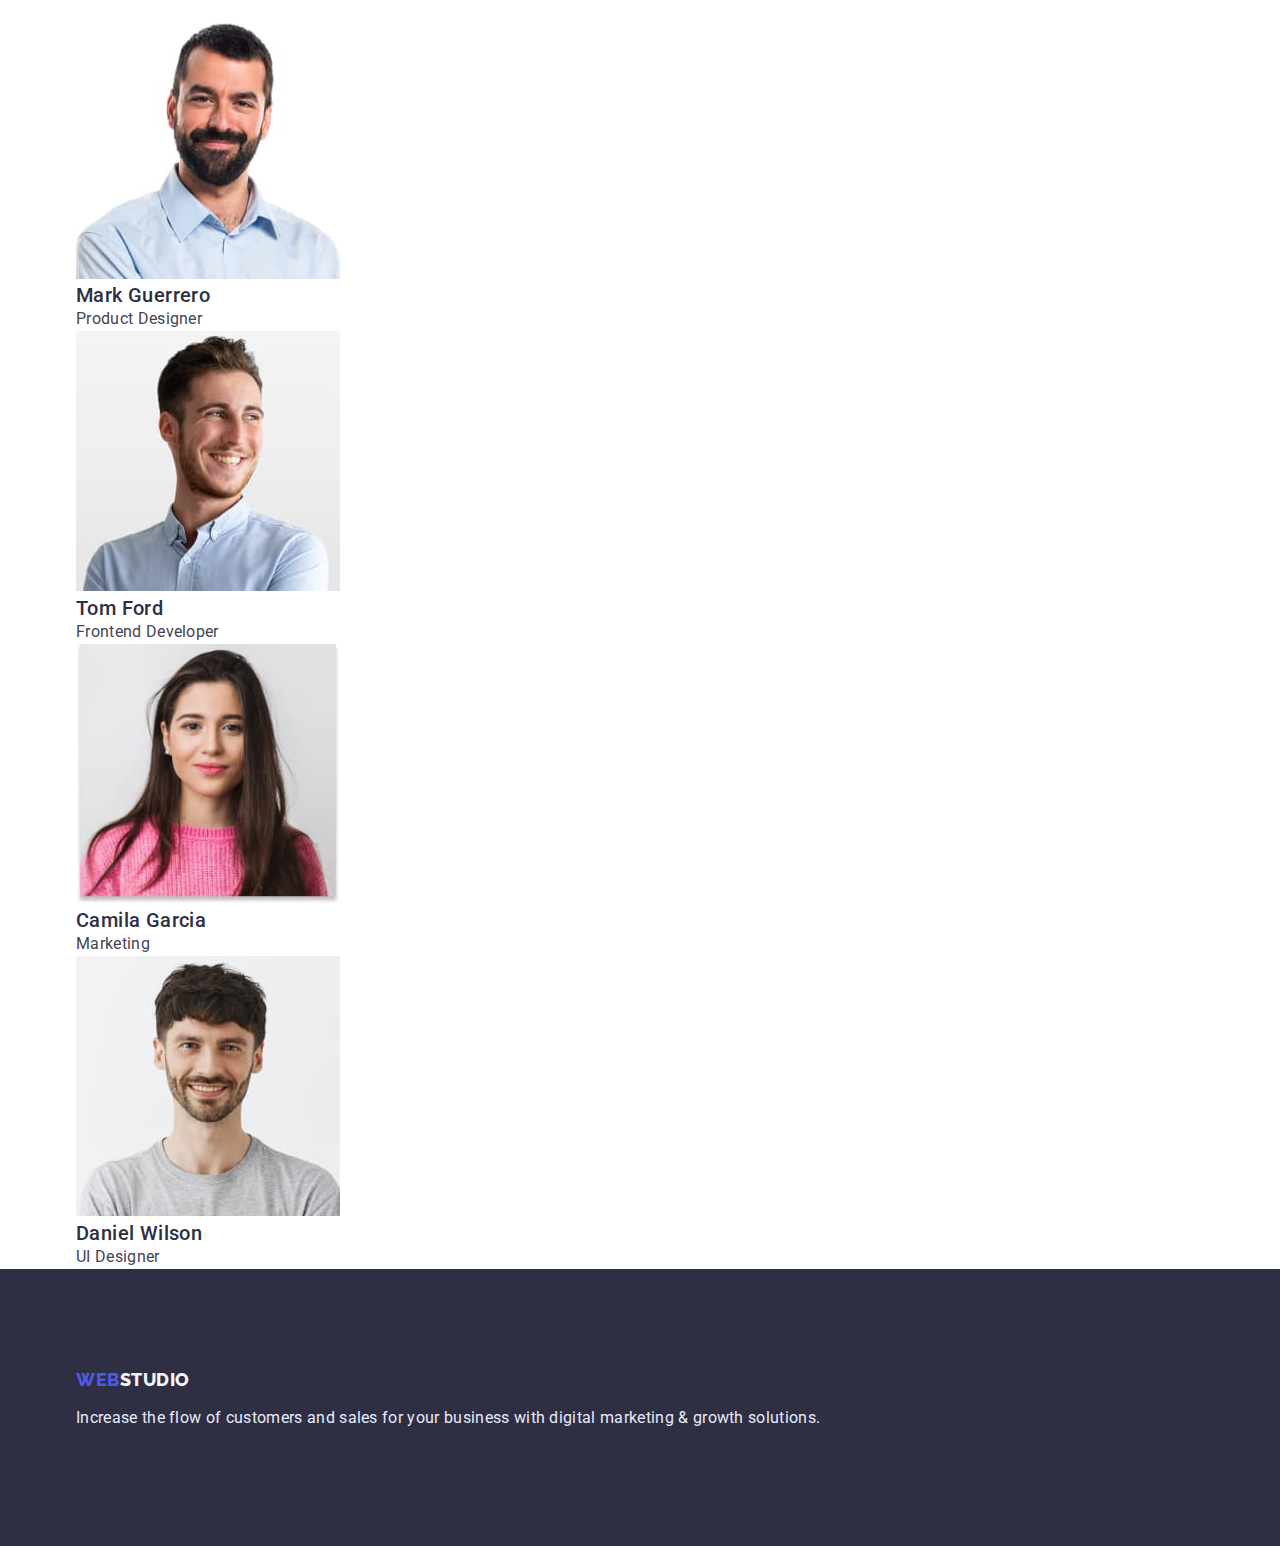
==== commit d1589ea9: "add flexboxes" ====
--- a/index.html
+++ b/index.html
@@ -47,7 +47,7 @@
         </section>
         <!-- Section Advantages (h2 need to hide in css) -->
         <section class="advantages">
-            <div class="container adv-padding">
+            <div class="container">
                 <h2 hidden class="adv-title">Our Advantages</h2>
                 <ul class="adv-list list">
                     <li class="adv-list-items">
@@ -85,37 +85,37 @@
         </section>
         <!-- Section What we are doing (WORK) -->
         <section class="work">
-            <div class="container work-padding">
+            <div class="container">
                 <h2 class="work-title">What are we doing</h2>
                 <ul class="work-list list">
-                    <li><img src="./images/img-1.jpg" alt="Computer monitor" width="360"></li>
-                    <li><img src="./images/img-2.jpg" alt="Mobile app image" width="360"></li>
-                    <li><img src="./images/img-3.jpg" alt="Responsive website design image" width="360"></li>
+                    <li class="work-img"><img src="./images/img-1.jpg" alt="Computer monitor" width="360"></li>
+                    <li class="work-img"><img src="./images/img-2.jpg" alt="Mobile app image" width="360"></li>
+                    <li class="work-img"><img src="./images/img-3.jpg" alt="Responsive website design image" width="360"></li>
                 </ul>
             </div>
         </section>
         <!-- Section Our team -->
         <section class="team">
-            <div class="container team-padding">
+            <div class="container">
                 <h2 class="team-title">Our Team</h2>
                 <ul class="team-list list">
-                    <li>
-                        <img src="./images/Marc-Guerrero.jpg" alt="Marck Guerrero photo" width="264">
+                    <li class="team-list-item">
+                        <img class="team-photo" src="./images/Marc-Guerrero.jpg" alt="Marck Guerrero photo" width="264">
                         <h3 class="team-subtitle">Mark Guerrero</h3>
                         <p class="team-text">Product Designer</p>
                     </li>
-                    <li>
-                        <img src="./images/Tom-Ford.jpg" alt="Tom Ford photo" width="264">
+                    <li class="team-list-item">
+                        <img class="team-photo" src="./images/Tom-Ford.jpg" alt="Tom Ford photo" width="264">
                         <h3 class="team-subtitle">Tom Ford</h3>
                         <p class="team-text">Frontend Developer</p>
                     </li>
-                    <li>
-                        <img src="./images/Camila-Garcia.jpg" alt="Camila Garcia photo" width="264">
+                    <li class="team-list-item">
+                        <img class="team-photo" src="./images/Camila-Garcia.jpg" alt="Camila Garcia photo" width="264">
                         <h3 class="team-subtitle">Camila Garcia</h3>
                         <p class="team-text">Marketing</p>
                     </li>
-                    <li>
-                        <img src="./images/Daniel-Wilson.jpg" alt="Daniel Wilson photo" width="264">
+                    <li class="team-list-item">
+                        <img class="team-photo" src="./images/Daniel-Wilson.jpg" alt="Daniel Wilson photo" width="264">
                         <h3 class="team-subtitle">Daniel Wilson</h3>
                         <p class="team-text">UI Designer</p>
                     </li>
--- a/css/styles.css
+++ b/css/styles.css
@@ -67,22 +67,15 @@
 
 /* Header */
 
-.header-padding {
+.header {
+  display: flex;
+  align-items: center;
   padding-top: 24px;
   padding-bottom: 24px;
-
-  display: flex;
 }
 
 .nav {
   display: flex;
-}
-
-
-.nav li {
-  outline: solid turquoise;
-  margin-right: 40px;
-
 }
 
 .logo {
@@ -93,6 +86,8 @@
   letter-spacing: 0.03em;
   text-transform: uppercase;
 
+  margin-right: 76px;
+
   color: var(--primary-brand-color);
 }
 
@@ -102,6 +97,11 @@
 
 .menu{
   display: flex;
+  align-items: center;
+}
+
+.menu-item:not(:last-child) {
+  margin-right: 40px;
 }
 
 .menu-link {
@@ -121,6 +121,17 @@
 
 .address {
   font-style: normal;
+  margin-left: auto;
+}
+
+.address-list {
+  display: flex;
+  align-items: center;
+
+}
+
+.address-item:not(:last-child) {
+  margin-right: 40px;
 }
 
 .address-link {
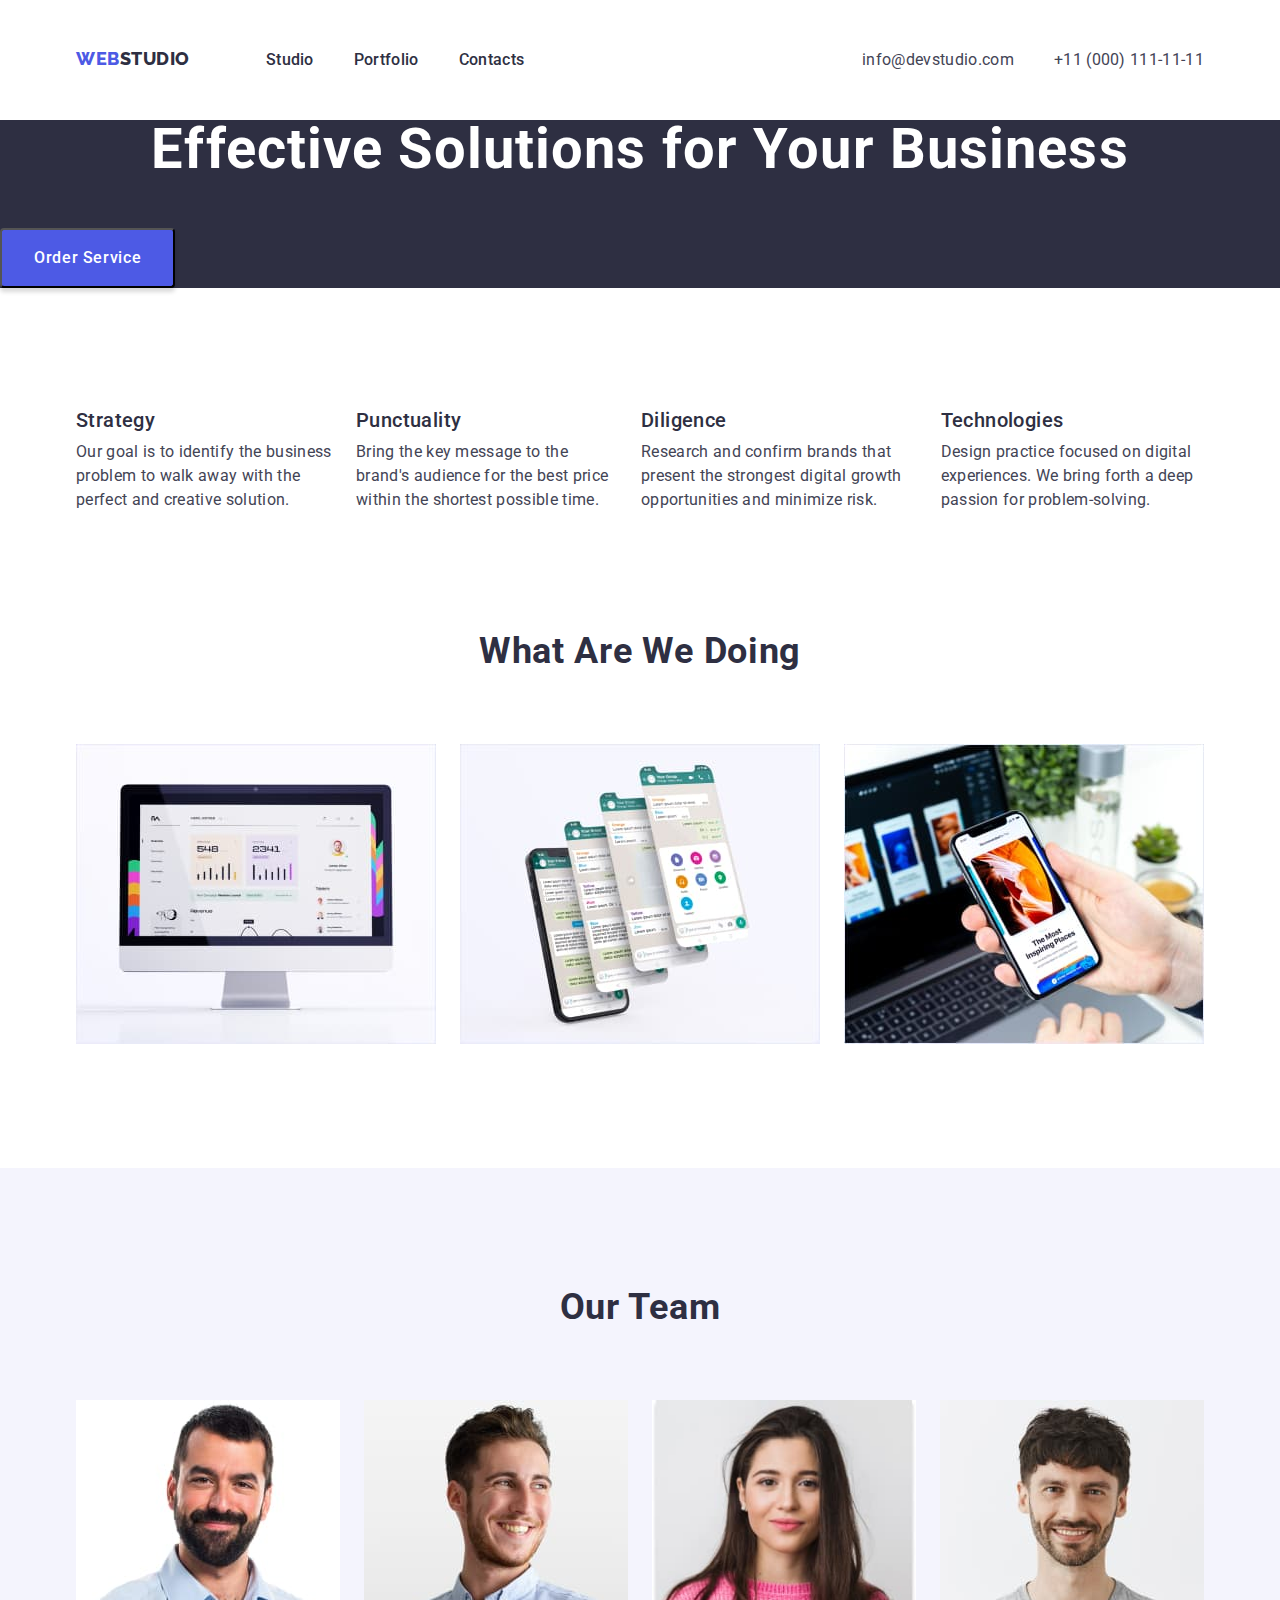
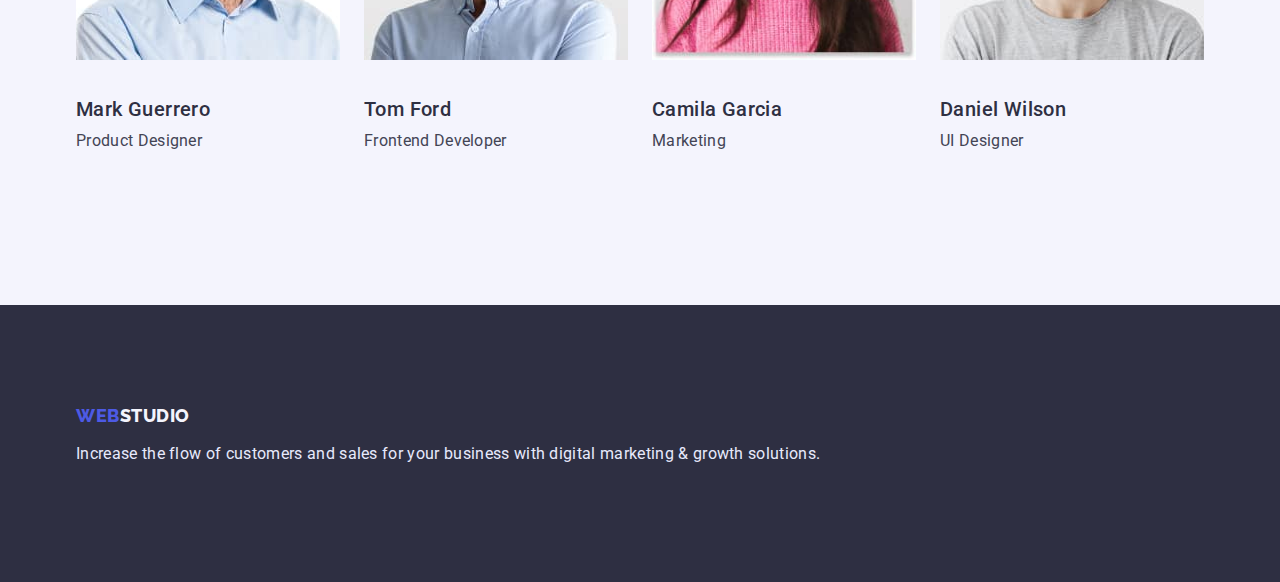
==== commit bc6506ac: "Update index.html" ====
--- a/index.html
+++ b/index.html
@@ -90,7 +90,8 @@
                 <ul class="work-list list">
                     <li class="work-img"><img src="./images/img-1.jpg" alt="Computer monitor" width="360"></li>
                     <li class="work-img"><img src="./images/img-2.jpg" alt="Mobile app image" width="360"></li>
-                    <li class="work-img"><img src="./images/img-3.jpg" alt="Responsive website design image" width="360"></li>
+                    <li class="work-img"><img src="./images/img-3.jpg" alt="Responsive website design image"
+                            width="360"></li>
                 </ul>
             </div>
         </section>
--- a/css/styles.css
+++ b/css/styles.css
@@ -176,21 +176,28 @@
   line-height: 1.5;
   letter-spacing: 0.04em;
   cursor: pointer;
-
-  align-items: center;
+  
+
+  padding: 16px 32px;
+  box-shadow: 0px 4px 4px rgba(0, 0, 0, 0.15);
   border-radius: 4px;
 
   color: #ffffff;
   background-color: var(--primary-brand-color);
 }
 
-/* Section ADVANTAGES */
-
-.adv-padding {
+/* ==== Section ADVANTAGES ==== */
+
+.adv-list {
+  display: flex;
   padding-top: 120px;
   padding-bottom: 120px;
 }
 
+.adv-list-items:not(:nth-child(4n)) {
+  margin-right: 24px;
+}
+
 .adv-subtitle {
   font-family: "Roboto", sans-serif;
   font-weight: 500;
@@ -208,13 +215,9 @@
   margin-top: 0;
   margin-bottom: 0;
 }
-
-/* Section WORK */
-
-.work-padding {
-  padding-top: 0;
-  padding-bottom: 120px;
-}
+/* ==== Section ADVANTAGES ==== */
+
+/* ======= Section WORK ======== */
 
 .work-title {
   font-family: "Roboto", sans-serif;
@@ -233,11 +236,22 @@
   color: #2e2f42;
 }
 
-/* Section  TEAM*/
-
-.team-padding {
-  padding-top: 120px;
+.work-list {
+  display: flex;
   padding-bottom: 120px;
+
+}
+
+.work-img:not(:nth-child(3n)) {
+  margin-right: 24px;
+}
+
+/* ======= Section WORK ======== */
+
+/*======== Section OUR TEAM ========*/
+
+.team {
+  background-color: #F4F4FD;
 }
 
 .team-title {
@@ -249,12 +263,25 @@
   text-transform: capitalize;
   text-align: center;
 
-  padding-top: 0;
+  padding-top: 120px;
   padding-bottom: 0;
   margin-top: 0;
   margin-bottom: 72px;
 
   color: #2e2f42;
+}
+
+.team-list {
+  display: flex;
+  padding-bottom: 120px;
+}
+
+.team-list-item:not(:nth-child(4n)) {
+  margin-right: 24px;
+}
+
+.team-photo {
+  margin-bottom: 32px;
 }
 
 .team-subtitle {
@@ -265,7 +292,7 @@
   letter-spacing: 0.02em;
 
   margin-top: 0;
-  margin-bottom: 0px;
+  margin-bottom: 8px;
 
   color: #2e2f42;
 }
@@ -278,12 +305,14 @@
   letter-spacing: 0.02em;
 
   margin-top: 0;
-  margin-bottom: 0;
+  margin-bottom: 32px;
 
   color: #434455;
 }
 
-/* Footer */
+/*======== Section OUR TEAM ========*/
+
+/*=========== Footer ============== */
 
 .footer-padding {
   padding-top: 100px;
@@ -303,6 +332,8 @@
   letter-spacing: 0.03em;
   text-transform: uppercase;
 
+  margin-bottom: 16px;
+
   color: var(--primary-brand-color);
 }
 
@@ -319,18 +350,26 @@
   color: #e7e9fc;
 }
 
+/*=========== Footer ============== */
+
 /* -------PORTFOLIO PAGE--------- */
 
-/* Filter */
-
-.padding {
+/*======== Filter ======== */
+
+
+.filter-list {
+  display: flex;
+  justify-content: center;
   padding-top: 96px;
-  padding-bottom: 120px;
-}
-
-.filter-list {
+  padding-bottom: 72px;
+
+
   margin-top: 0;
   margin-bottom: 72px;
+}
+
+.filter-item:not(:last-child) {
+  margin-right: 24px;
 }
 
 .filter-button {
@@ -340,6 +379,13 @@
   line-height: 1.5;
   letter-spacing: 0.04em;
   cursor: pointer;
+
+  padding-top: 12px;
+  padding-bottom: 12px;
+  padding-left: 24px;
+  padding-right: 24px;
+  border: 1px solid #E7E9FC
+  border-radius: 4px;
 
   color: var(--primary-brand-color);
 }
@@ -348,9 +394,30 @@
 .filter-button:focus {
   color: #e7e9fc;
   background-color: var(--primary-brand-color);
-}
-
-/* Works list */
+  border-radius: 4px;
+}
+
+/*======== Filter ======== */
+
+/*========= Works list ======== */
+
+.works-list {
+  display: flex;
+  flex-wrap: wrap;
+  margin-bottom: 120px;
+}
+
+.works-list-item:not(:nth-child(3n)) {
+  margin-right: 24px;
+}
+
+.works-list-item:not(:nth-last-child(-n+3)) {
+  margin-bottom: 40px;
+}
+
+.item-link {
+  margin-bottom: 32px;
+}
 
 .works-item-title {
   font-family: "Roboto";
@@ -359,7 +426,6 @@
   line-height: 1.2;
   letter-spacing: 0.02em;
 
-  margin-top: 32;
   margin-bottom: 8px;
 
   color: #2e2f42;
@@ -372,8 +438,9 @@
   line-height: 1.5;
   letter-spacing: 0.02em;
 
-  margin-top: 0;
-  margin-bottom: 0;
+  margin-bottom: 32px;
   
   color: #434455;
 }
+
+/*========= Works list ======== */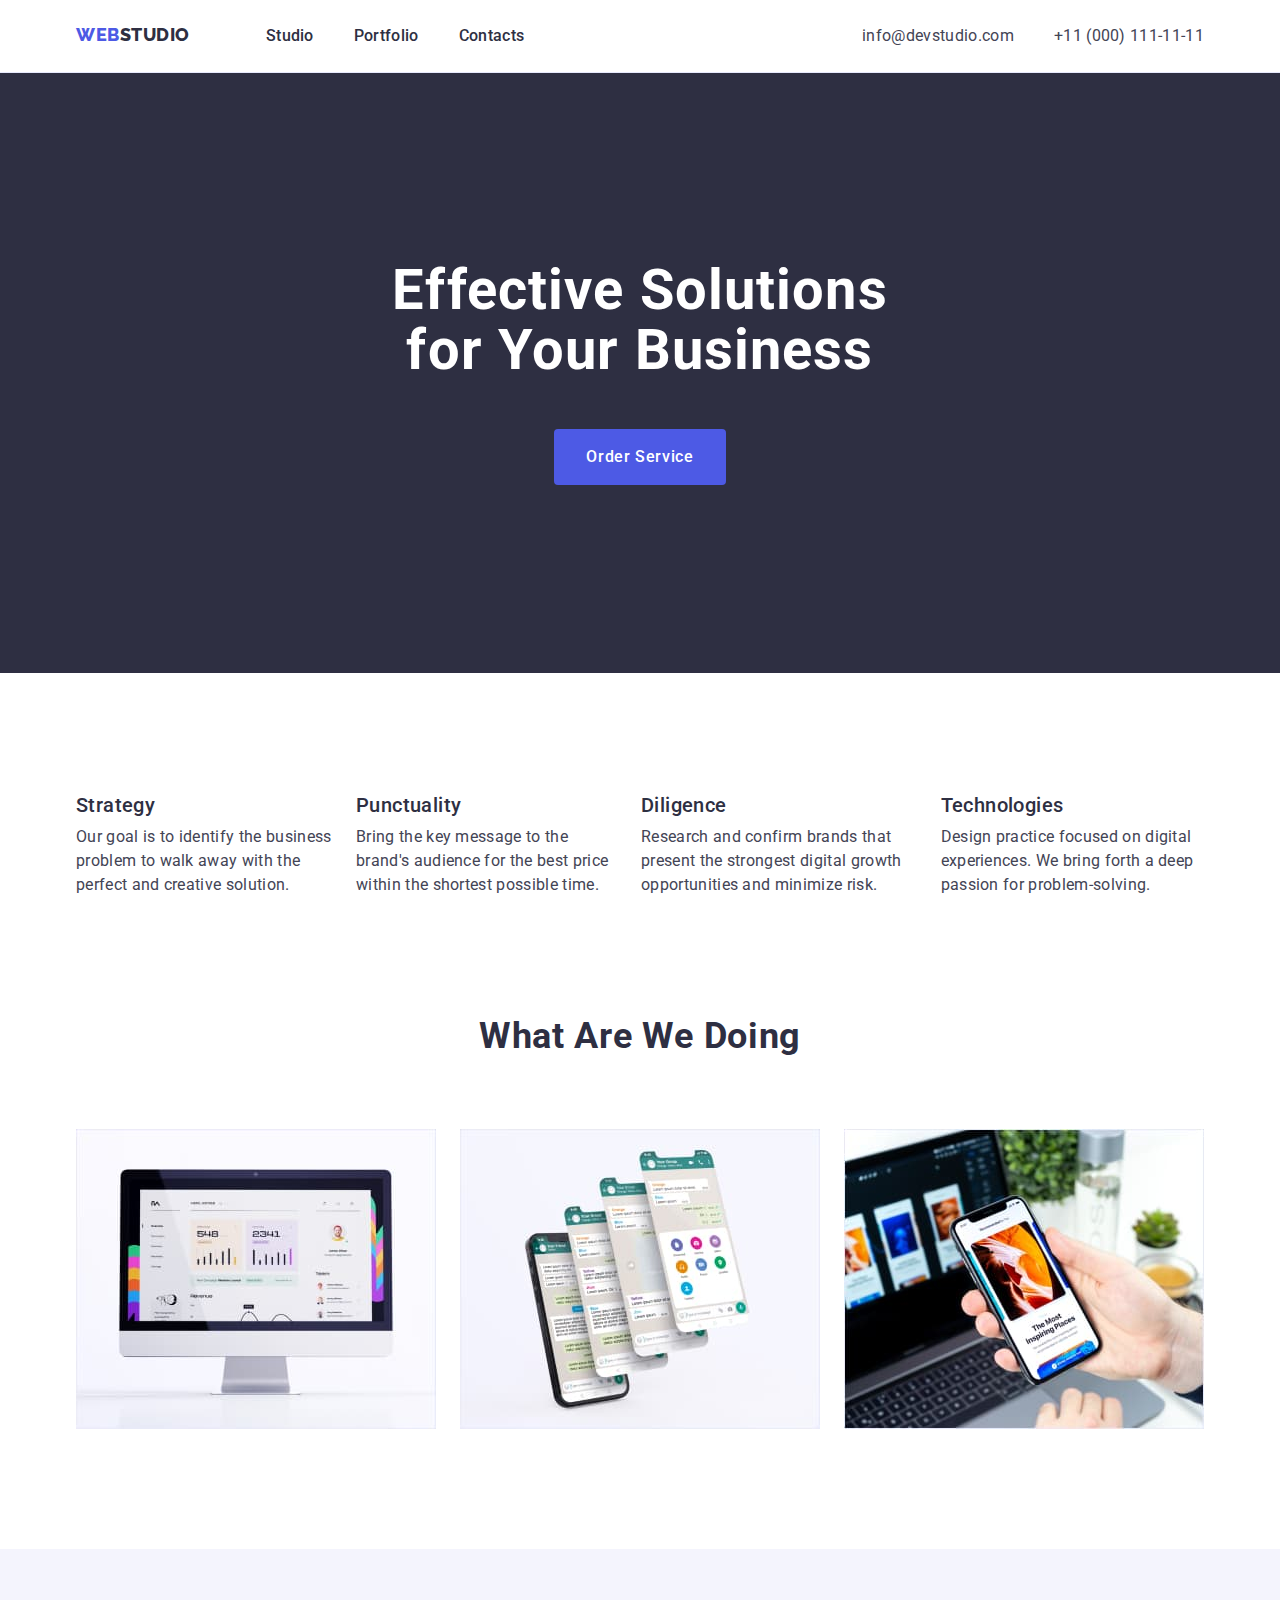
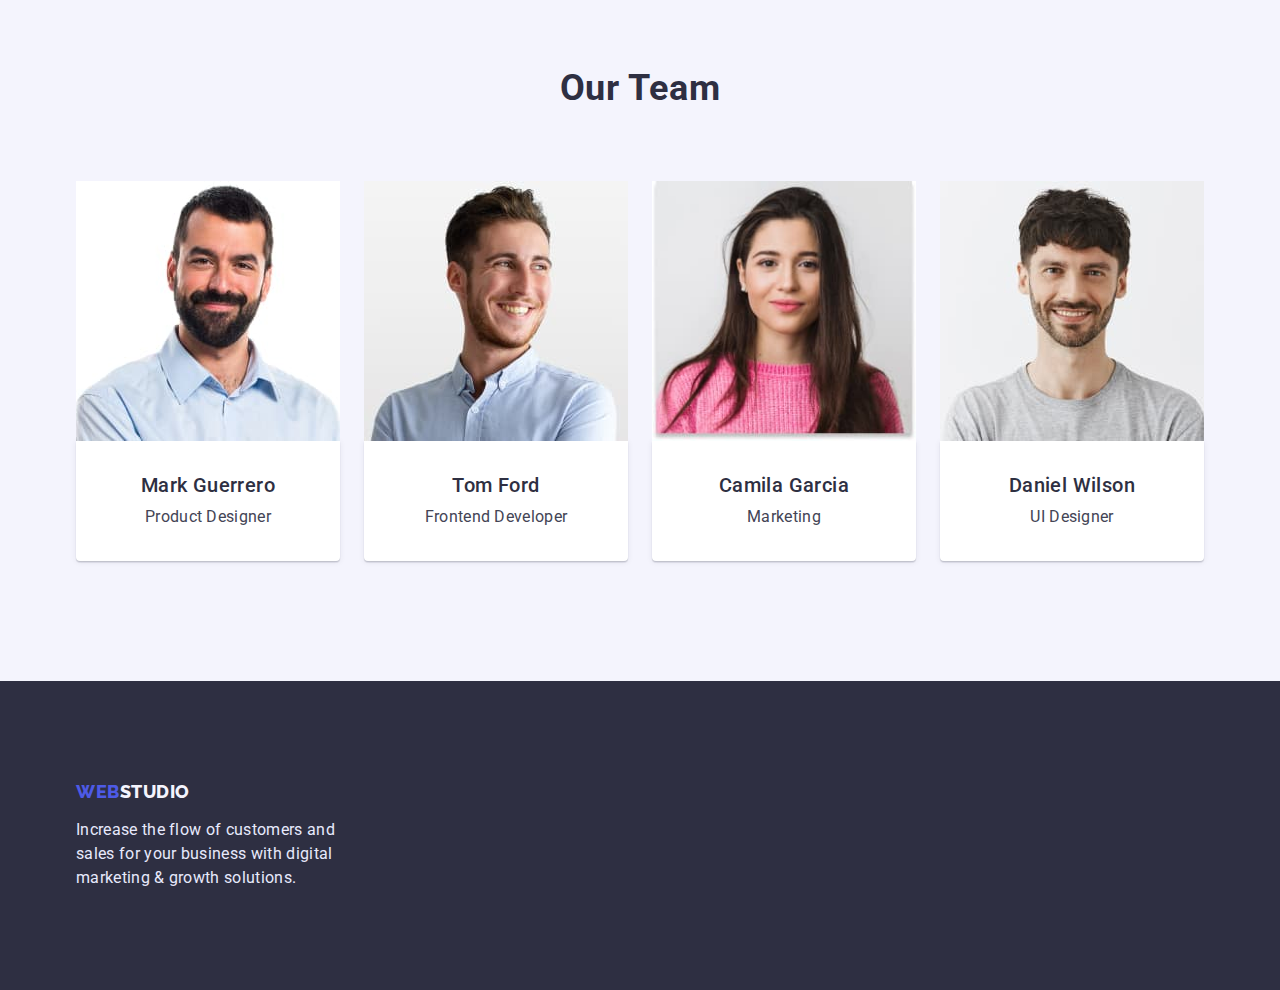
==== commit 49e6f911: "Corrections" ====
--- a/index.html
+++ b/index.html
@@ -19,7 +19,7 @@
 
 <body>
     <header class="header">
-        <div class="container header">
+        <div class="container header-menu">
             <nav class="nav">
                 <a class="logo link" href="./index.html">Web<span class="color">Studio</span></a>
                 <ul class="menu list">
@@ -88,9 +88,11 @@
             <div class="container">
                 <h2 class="work-title">What are we doing</h2>
                 <ul class="work-list list">
-                    <li class="work-img"><img src="./images/img-1.jpg" alt="Computer monitor" width="360"></li>
-                    <li class="work-img"><img src="./images/img-2.jpg" alt="Mobile app image" width="360"></li>
-                    <li class="work-img"><img src="./images/img-3.jpg" alt="Responsive website design image"
+                    <li class="work-img"><img class="img" src="./images/img-1.jpg" alt="Computer monitor" width="360">
+                    </li>
+                    <li class="work-img"><img class="img" src="./images/img-2.jpg" alt="Mobile app image" width="360">
+                    </li>
+                    <li class="work-img"><img class="img" src="./images/img-3.jpg" alt="Responsive website design image"
                             width="360"></li>
                 </ul>
             </div>
@@ -102,30 +104,38 @@
                 <ul class="team-list list">
                     <li class="team-list-item">
                         <img class="team-photo" src="./images/Marc-Guerrero.jpg" alt="Marck Guerrero photo" width="264">
-                        <h3 class="team-subtitle">Mark Guerrero</h3>
-                        <p class="team-text">Product Designer</p>
+                        <div class="team-name">
+                            <h3 class="team-subtitle">Mark Guerrero</h3>
+                            <p class="team-text">Product Designer</p>
+                        </div>
                     </li>
                     <li class="team-list-item">
                         <img class="team-photo" src="./images/Tom-Ford.jpg" alt="Tom Ford photo" width="264">
-                        <h3 class="team-subtitle">Tom Ford</h3>
-                        <p class="team-text">Frontend Developer</p>
+                        <div class="team-name">
+                            <h3 class="team-subtitle">Tom Ford</h3>
+                            <p class="team-text">Frontend Developer</p>
+                        </div>
                     </li>
                     <li class="team-list-item">
                         <img class="team-photo" src="./images/Camila-Garcia.jpg" alt="Camila Garcia photo" width="264">
-                        <h3 class="team-subtitle">Camila Garcia</h3>
-                        <p class="team-text">Marketing</p>
+                        <div class="team-name">
+                            <h3 class="team-subtitle">Camila Garcia</h3>
+                            <p class="team-text">Marketing</p>
+                        </div>
                     </li>
                     <li class="team-list-item">
                         <img class="team-photo" src="./images/Daniel-Wilson.jpg" alt="Daniel Wilson photo" width="264">
-                        <h3 class="team-subtitle">Daniel Wilson</h3>
-                        <p class="team-text">UI Designer</p>
+                        <div class="team-name">
+                            <h3 class="team-subtitle">Daniel Wilson</h3>
+                            <p class="team-text">UI Designer</p>
+                        </div>
                     </li>
                 </ul>
             </div>
         </section>
     </main>
     <footer class="footer">
-        <div class="container footer-padding">
+        <div class="container">
             <a class="footer-logo link" href="./index.html">Web<span class="footer-color">Studio</span></a>
             <p class="footer-text">Increase the flow of customers and sales for your business with digital marketing &
                 growth
--- a/css/styles.css
+++ b/css/styles.css
@@ -68,6 +68,10 @@
 /* Header */
 
 .header {
+  border-bottom: 1px solid var(--primary-accent-color);
+}
+
+.header-menu {
   display: flex;
   align-items: center;
   padding-top: 24px;
@@ -153,6 +157,9 @@
 
 .hero {
   background-color: #2e2f42;
+  padding-top: 188px;
+  padding-bottom: 188px;
+  text-align: center;
 }
 
 .hero-title {
@@ -163,8 +170,11 @@
   text-align: center;
   letter-spacing: 0.02em;
 
+  width: 496px;
   margin-top: 0;
   margin-bottom: 48px;
+  margin-left: auto;
+  margin-right: auto;
 
   color: #ffffff;
 }
@@ -177,10 +187,14 @@
   letter-spacing: 0.04em;
   cursor: pointer;
   
-
-  padding: 16px 32px;
-  box-shadow: 0px 4px 4px rgba(0, 0, 0, 0.15);
+  padding-top: 16px;
+  padding-bottom: 16px;
+  padding-left: 32px;
+  padding-right: 32px;
+  
+  border: none;
   border-radius: 4px;
+
 
   color: #ffffff;
   background-color: var(--primary-brand-color);
@@ -188,12 +202,15 @@
 
 /* ==== Section ADVANTAGES ==== */
 
-.adv-list {
-  display: flex;
+.advantages {
   padding-top: 120px;
   padding-bottom: 120px;
 }
 
+.adv-list {
+  display: flex;
+}
+
 .adv-list-items:not(:nth-child(4n)) {
   margin-right: 24px;
 }
@@ -218,6 +235,10 @@
 /* ==== Section ADVANTAGES ==== */
 
 /* ======= Section WORK ======== */
+
+.work {
+  padding-bottom: 120px;
+}
 
 .work-title {
   font-family: "Roboto", sans-serif;
@@ -238,8 +259,10 @@
 
 .work-list {
   display: flex;
-  padding-bottom: 120px;
-
+}
+
+.img {
+  display: block;
 }
 
 .work-img:not(:nth-child(3n)) {
@@ -252,6 +275,9 @@
 
 .team {
   background-color: #F4F4FD;
+  padding-top: 120px;
+  padding-bottom: 120px;
+
 }
 
 .team-title {
@@ -263,7 +289,6 @@
   text-transform: capitalize;
   text-align: center;
 
-  padding-top: 120px;
   padding-bottom: 0;
   margin-top: 0;
   margin-bottom: 72px;
@@ -273,7 +298,6 @@
 
 .team-list {
   display: flex;
-  padding-bottom: 120px;
 }
 
 .team-list-item:not(:nth-child(4n)) {
@@ -281,7 +305,17 @@
 }
 
 .team-photo {
-  margin-bottom: 32px;
+  display: block;
+}
+
+.team-name {
+  padding-top: 32px;
+  padding-bottom: 32px;
+  text-align: center;
+  box-shadow: 0px 1px 6px rgba(46, 47, 66, 0.08), 0px 1px 1px rgba(46, 47, 66, 0.16), 0px 2px 1px rgba(46, 47, 66, 0.08);
+  border-radius: 0px 0px 4px 4px;
+
+  background-color: #ffffff;
 }
 
 .team-subtitle {
@@ -305,7 +339,7 @@
   letter-spacing: 0.02em;
 
   margin-top: 0;
-  margin-bottom: 32px;
+  margin-bottom: 0;
 
   color: #434455;
 }
@@ -314,13 +348,10 @@
 
 /*=========== Footer ============== */
 
-.footer-padding {
+.footer {
+  background-color: #2e2f42;
   padding-top: 100px;
   padding-bottom: 100px;
-}
-
-.footer {
-  background-color: #2e2f42;
 }
 
 .footer-logo {
@@ -332,8 +363,6 @@
   letter-spacing: 0.03em;
   text-transform: uppercase;
 
-  margin-bottom: 16px;
-
   color: var(--primary-brand-color);
 }
 
@@ -348,21 +377,27 @@
   line-height: 1.5;
   letter-spacing: 0.02em;
   color: #e7e9fc;
+
+  width: 264px;
+  margin-top: 16px;
+  margin-bottom: 0;
 }
 
 /*=========== Footer ============== */
 
 /* -------PORTFOLIO PAGE--------- */
 
+.portfolio {
+  padding-top: 96px;
+  padding-bottom: 120px;
+}
+
 /*======== Filter ======== */
 
 
 .filter-list {
   display: flex;
   justify-content: center;
-  padding-top: 96px;
-  padding-bottom: 72px;
-
 
   margin-top: 0;
   margin-bottom: 72px;
@@ -379,12 +414,13 @@
   line-height: 1.5;
   letter-spacing: 0.04em;
   cursor: pointer;
+  display: block;
 
   padding-top: 12px;
   padding-bottom: 12px;
   padding-left: 24px;
   padding-right: 24px;
-  border: 1px solid #E7E9FC
+  border: 1px solid #E7E9FC;
   border-radius: 4px;
 
   color: var(--primary-brand-color);
@@ -392,9 +428,12 @@
 
 .filter-button:hover,
 .filter-button:focus {
+  box-shadow: 0px 3px 1px rgba(0, 0, 0, 0.1), 0px 2px 1px rgba(0, 0, 0, 0.08), 0px 2px 2px rgba(0, 0, 0, 0.12);
+  border: 1px var(--primary-brand-color);
+  border-radius: 4px;
+
   color: #e7e9fc;
   background-color: var(--primary-brand-color);
-  border-radius: 4px;
 }
 
 /*======== Filter ======== */
@@ -404,7 +443,6 @@
 .works-list {
   display: flex;
   flex-wrap: wrap;
-  margin-bottom: 120px;
 }
 
 .works-list-item:not(:nth-child(3n)) {
@@ -419,6 +457,17 @@
   margin-bottom: 32px;
 }
 
+.item-name {
+  padding-top: 32px;
+  padding-bottom: 32px;
+  padding-left: 16px;
+  padding-right: 16px;
+
+  border-left: 1px solid #E7E9FC;
+  border-right: 1px solid #E7E9FC;
+  border-bottom: 1px solid #E7E9FC;
+}
+
 .works-item-title {
   font-family: "Roboto";
   font-weight: 500;
@@ -426,7 +475,8 @@
   line-height: 1.2;
   letter-spacing: 0.02em;
 
-  margin-bottom: 8px;
+  margin-top: 0;
+  margin-bottom: 0;
 
   color: #2e2f42;
 }
@@ -438,7 +488,8 @@
   line-height: 1.5;
   letter-spacing: 0.02em;
 
-  margin-bottom: 32px;
+  margin-top: 0;
+  margin-bottom: 0;
   
   color: #434455;
 }
